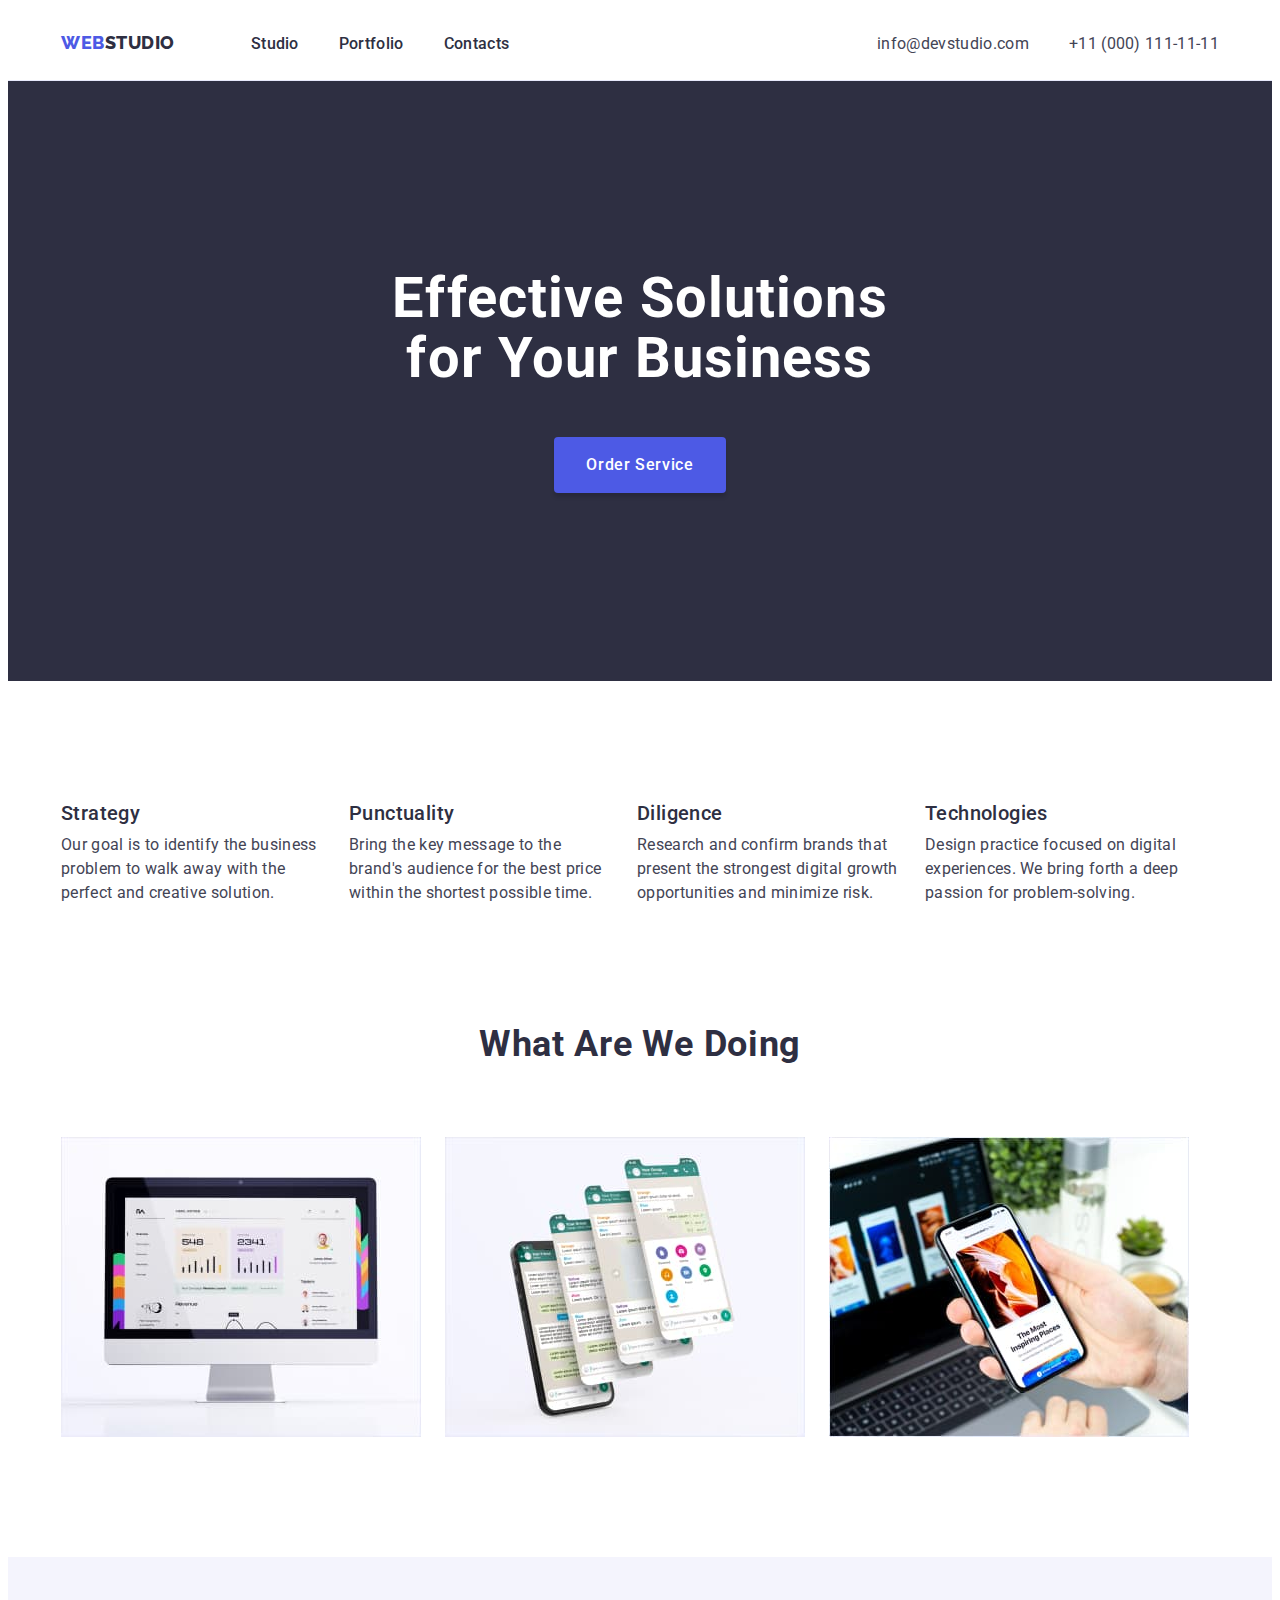
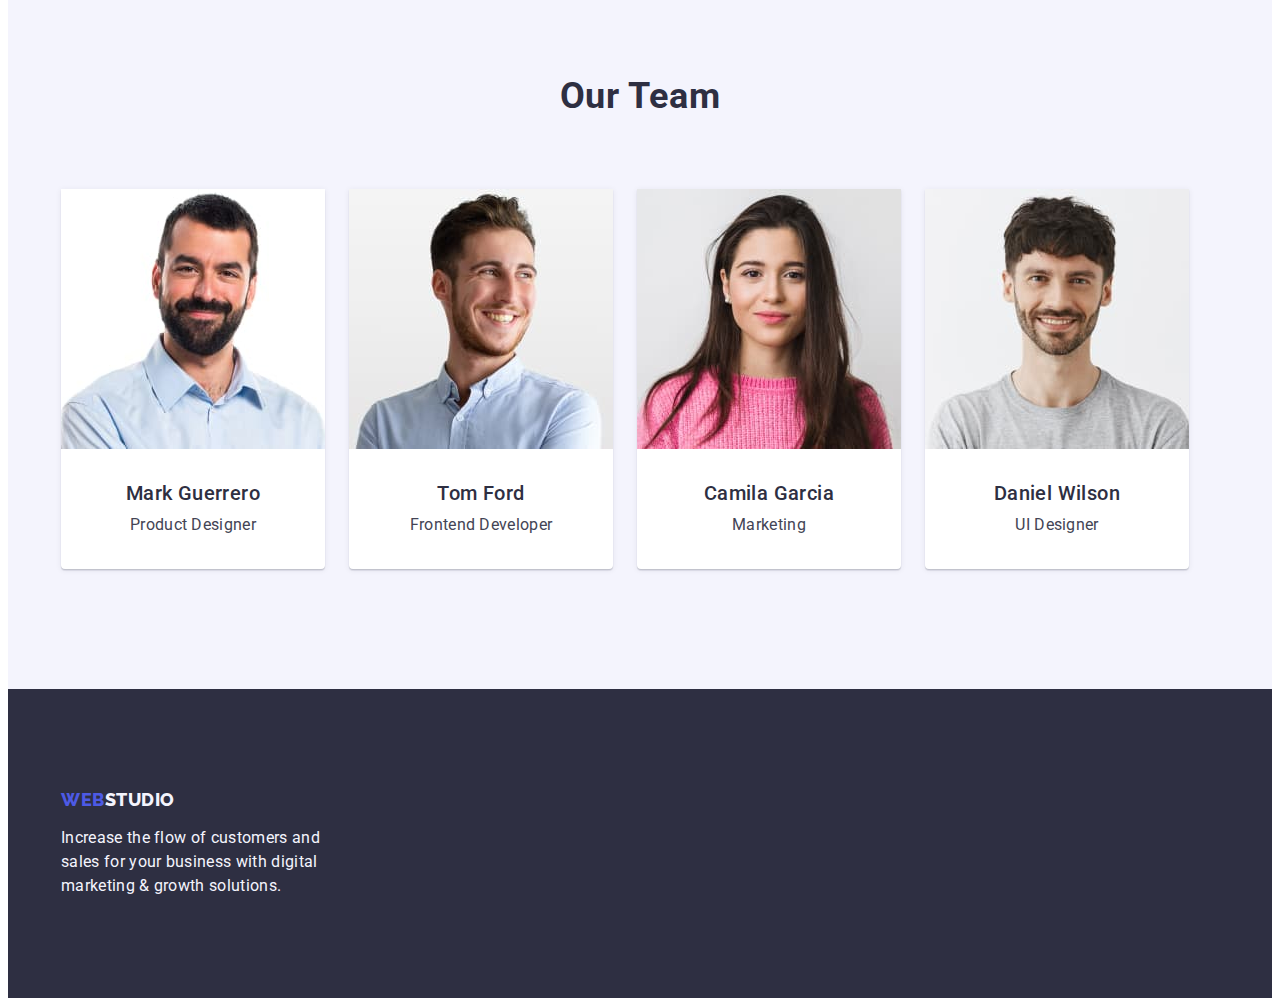
==== index.html @ 22c4f9f2 "Initial commit" ====
<!DOCTYPE html>
<html lang="en">
  <head>
    <meta charset="UTF-8" />
    <meta http-equiv="X-UA-Compatible" content="IE=edge" />
    <meta name="viewport" content="width=device-width, initial-scale=1.0" />
    <title>WebStudio</title>
    <link rel="preconnect" href="https://fonts.googleapis.com" />
    <link
      href="https://fonts.googleapis.com/css2?family=Raleway:wght@800&family=Roboto:wght@400;500;700;900&display=swap"
      rel="stylesheet"
    />
    <link rel="preconnect" href="https://fonts.gstatic.com" crossorigin />
    <link rel="stylesheet" href="https://cdnjs.cloudflare.com/ajax/libs/modern-normalize/1.1.0/modern-normalize.min.css" integrity="sha512-wpPYUAdjBVSE4KJnH1VR1HeZfpl1ub8YT/NKx4PuQ5NmX2tKuGu6U/JRp5y+Y8XG2tV+wKQpNHVUX03MfMFn9Q==" crossorigin="anonymous" referrerpolicy="no-referrer" />
    <link rel="stylesheet" href="./css/styles.css" />
  </head>
  <body>
    <header class="page-header">
        <div class="container">
        <nav class="header-navigation">
          <a class="header-logo link" href="./index.html"
            >Web<span class="header-logo-span">Studio</span></a
          >
          <ul class="navigation-list list">
            <li class="item"><a class="list-link link" href="./index.html">Studio</a></li>
            <li class="item"><a class="list-link link" href="./portfolio.html">Portfolio</a></li>
            <li class="item"><a class="list-link link" href="">Contacts</a></li>
          </ul>
        </nav>
        <address class="navigation-address">
          <ul class="address-list list">
            <li class="item">
              <a class="list-connection link" href="mailto:info@devstudio.com"
                >info@devstudio.com</a
              >
            </li>
            <li class="item">
              <a class="list-connection link" href="tel:+110001111111">+11 (000) 111-11-11</a>
            </li>
          </ul>
        </address>
      </div >
      </header>
    <main>
      <section class="section-hero">
          <div class="container">
          <h1 class="hero-title">Effective Solutions for Your Business</h1>
          <button class="hero-button" type="button">Order Service</button>
        </div >
        </section>
        <section class="section-info">
          <div class="container">
          <h2 class="info-title visually-hidden">About us</h2>
          <ul class="info-list list">
            <li>
              <h3 class="list-title">Strategy</h3>
              <p class="list-text">
                Our goal is to identify the business problem to walk away with the
                perfect and creative solution.
              </p>
            </li>
            <li>
              <h3 class="list-title">Punctuality</h3>
              <p class="list-text">
                Bring the key message to the brand's audience for the best price
                within the shortest possible time.
              </p>
            </li>
            <li>
              <h3 class="list-title">Diligence</h3>
              <p class="list-text">
                Research and confirm brands that present the strongest digital
                growth opportunities and minimize risk.
              </p>
            </li>
            <li>
              <h3 class="list-title">Technologies</h3>
              <p class="list-text">
                Design practice focused on digital experiences. We bring forth a
                deep passion for problem-solving.
              </p>
            </li>
          </ul>
        </div >
        </section>
        <section class="section-service">
          <div class="container">
          <h2 class="service-title">What are we doing</h2>
          <ul class="service-list list">
            <li>
              <img
                class="site-image"
                src="./images/f.jpg"
                width="360"
                height="300"
                alt="photo of services"
              />
            </li>
            <li>
              <img
                class="site-image"
                src="./images/g.jpg"
                width="360"
                height="300"
                alt="photo of services"
              />
            </li>
            <li>
              <img
                class="site-image"
                src="./images/h.jpg"
                width="360"
                height="300"
                alt="photo of services"
              />
            </li>
          </ul>
        </div >
        </section>
        <section class="section-team">
          <div class="container">
          <h2 class="team-title">Our Team</h2>
          <ul class="team-list list">
            <li class="list-member">
              <img
                class="member-image"
                src="./images/a.jpg"
                width="264"
                height="260"
                alt="Mark Guerrero photo"
              />
  
              <h3 class="member-name">Mark Guerrero</h3>
              <p class="member-profession">Product Designer</p>
            </li>
  
            <li class="list-member">
              <img
                class="member-image"
                src="./images/b.jpg"
                width="264"
                height="260"
                alt="Tom Ford photo"
              />
              <h3 class="member-name">Tom Ford</h3>
              <p class="member-profession">Frontend Developer</p>
            </li>
            <li class="list-member">
              <img
                class="member-image"
                src="./images/c.jpg"
                width="264"
                height="260"
                alt="Camila Garcia photo"
              />
              <h3 class="member-name">Camila Garcia</h3>
              <p class="member-profession">Marketing</p>
              
            </li>
            <li class="list-member">
               <img
                class="member-image"
                src="./images/e.jpg"
                width="264"
                height="260"
                alt="Daniel Wilson photo"
              />
              <h3 class="member-name">Daniel Wilson</h3>
              <p class="member-profession">UI Designer</p>
             
            </li>
          </ul>
        </div >
        </section>
    </main>
    <footer class="page-footer">
        <div class="container">
        <a href="./index.html" class="footer-logo link"
          >Web<span class="footer-logo-span">Studio</span></a
        >
        <p class="footer-text">
          Increase the flow of customers and sales for your business with digital
          marketing & growth solutions.
        </p>
      </div >
      </footer>
  </body>
</html>
---- css/styles.css ----
/*_________________________________________________*/
:root {
  --brand-color: #434455;
  --second-color: #2e2f42;
  --button-color: #404bbf;
  --logo-color: #4d5ae5;
  --background-color: #ffffff;
  --section-color: #f4f4fd;
  --border-color: #e7e9fc;
}
p,h1,h2,h3,h4,h5,h6 {
  margin: 0;
}
ul{
  margin: 0;
  padding-left: 0;
}

/*ПАЛИТРА__________________________________________*/
/*logo  #4D5AE5 #F4F4FD  or  #4D5AE5 #2E2F42 ______*/
/*основной цвет  #434455 __________________________*/
/*вторичный цвет  #2E2F42 _________________________*/
/*цвет текста футера #F4F4FD ______________________*/
/*секция Our Team   #F4F4FD _______________________*/
/*футер #2E2F42 ___________________________________*/
/*цвет кнопки  #404BBF ____________________________*/
/*цвет рамки #e7e9fc ______________________________*/
/*ГЛОБАЛЬНІЕ ПРАВКИ ДЛЯ ВСЕЙ СТРАНИЦИ______________*/

body {
  font-family: 'Roboto', sans-serif;
  color: var(--brand-color);
  background-color: var(--background-color);
}
.container {
 width: 1158px; 
 padding-left: 15px;
 padding-right: 15px;
 margin: 0 auto;
}
.visually-hidden {
  position: absolute;
  width: 1px;
  height: 1px;
  margin: -1px;
  border: 0;
  padding: 0;
  white-space: nowrap;
  clip-path: inset(100%);
  clip: rect(0 0 0 0);
  overflow: hidden;
}
.list {
  list-style: none;
}
.link {
  text-decoration: none;
}
/*HEADER____________________________________________*/
.page-header {
  box-sizing: border-box;
  border-bottom: 1px solid var(--border-color);
}
.page-header .container {
  display: flex;
  align-items: center;
  justify-content: space-between;
}
.header-navigation{
  display: flex;
}
.header-logo {
  text-transform: uppercase;
  font-family: 'Raleway', sans-serif;
  color: var(--logo-color);
  font-weight: 800;
  font-size: 18px;
  line-height: 1.17;
  letter-spacing: 0.03em;


  padding-top: 24px;
  padding-bottom: 24px;
}
.header-logo-span {
  color: var(--second-color);


}
.navigation-list {
display: flex;
margin-left: 76px;
gap: 40px;
}
/* .navigation-list .item + .item {
  margin-left: 40px;
} */
.list-link {
font-weight: 500;
line-height: 1.5;
letter-spacing: 0.02em;
color: var(--second-color);

display: block;
padding-top: 24px;
padding-bottom: 24px;
}
.list-link:hover,
.list-link:focus {
  color: var(--button-color);
}
.navigation-address{
  font-style: normal;
  
  display: flex;
}
.address-list {
  display: flex;
}
.address-list .item + .item {
  margin-left: 40px;
}
.address-list .item {
  display: flex;
}
.list-connection{
  font-family: "Roboto", sans-serif;
  font-style: normal;
  font-weight: 400;
  line-height: 1.5;
  letter-spacing: 0.02em;
  color: var(--brand-color); 
  padding-top: 24px;
  padding-bottom: 24px;
}
.list-connection:hover,
.list-connection:focus {
  color: var(--button-color)
}
/*HERO______________________________________________*/
.section-hero {
  background-color: var(--second-color);
}
.section-hero {
  padding-top: 188px;
  padding-bottom: 188px;
}
.hero-title {
font-size: 56px;
line-height: 1.07;
text-align: center;
letter-spacing: 0.02em;
color: var(--background-color);
width: 496px;

display: block;
margin-left: auto;
margin-right: auto;
margin-bottom: 48px;
}
.hero-button {
font-family: "Roboto", sans-serif;
font-weight: 500;
font-size: 16px;
line-height: 1.5;
letter-spacing: 0.04em;
color: var(--background-color);
cursor: pointer;
background-color: var(--logo-color);
box-shadow: 0px 4px 4px rgba(0, 0, 0, 0.15);
border-radius: 4px;
border: none;

display: block;
padding: 16px 32px;
margin: 0 auto;
}
.hero-button:hover,
.hero-button:focus {
background-color: var(--button-color);
}
/*INFO_______________________________________________*/
/* .section-info {
} */
.section-info {
  padding-top: 120px;
  padding-bottom: 120px;
}
/* .info-title {
} */

.info-list {
  display: flex;
  gap: 24px;
}
.list-title {
font-weight: 500;
font-size: 20px;
line-height: 1.2;
letter-spacing: 0.02em;
color: var(--second-color);
margin-bottom: 8px;
}
.list-text {
line-height: 1.5;
letter-spacing: 0.02em;
width: 264px;
}
/*SERVICE____________________________________________*/
.section-service {
  padding-bottom: 120px;
}
.service-title {
  font-size: 36px;
  line-height: 1.11;
  text-align: center;
  letter-spacing: 0.02em;
  text-transform: capitalize;
  color: var(--second-color);
  margin-bottom: 72px;
  
}
.service-list {
  display: flex;
  gap: 24px;
}
.site-image {
display: block;
}
/*TEAM_______________________________________________*/
.section-team {
  background-color: var(--section-color);
}
.section-team {
padding-top: 120px;
padding-bottom: 120px;
}
.team-title {
font-size: 36px;
line-height: 1.11;
text-align: center;
letter-spacing: 0.02em;
text-transform: capitalize;
color: var(--second-color);

margin-bottom: 72px;
}
.team-list {
display: flex;
gap: 24px;

}
.list-member {
  background-color: var(--background-color);
  width: 264px;
  box-shadow: 0px 1px 6px rgba(46, 47, 66, 0.08), 0px 1px 1px rgba(46, 47, 66, 0.16), 0px 2px 1px rgba(46, 47, 66, 0.08);
  border-radius: 0px 0px 4px 4px;
  padding-bottom: 32px;
}
.member-image {
  margin-bottom: 32px;
  display: block;
}
.member-name {
font-weight: 500;
font-size: 20px;
line-height: 1.2;
text-align: center;
letter-spacing: 0.02em;
color: var(--second-color);
margin-bottom: 8px;
}
.member-profession {
  line-height: 1.5;
  text-align: center;
  letter-spacing: 0.02em;
}
/* PORTFOLIO PAGE___________________________________ */
.section-portfolio{
  padding-top: 96px;
  padding-bottom: 120px;
}
/* .portfolio-title {
} */
.portfolio-filter {
  display: flex;
  gap: 24px;
  justify-content: center;
  align-items: center;
  margin-bottom: 72px;
}
.filter-button {
  font-family: 'Roboto', sans-serif;
  background-color: var(--section-color);
  border-radius: 4px;
  font-weight: 500;
  font-size: 16px;
  line-height: 1.5;
  display: flex;
  align-items: center;
  text-align: center;
  letter-spacing: 0.04em;
  color: var(--logo-color);
  border: 1px solid var(--border-color);
  border-radius: 4px;
  cursor: pointer;
  
  padding: 12px 24px;
}
.filter-button:hover,
.filter-button:focus {
  background-color: var(--button-color);
  box-shadow: 0px 3px 1px rgba(0, 0, 0, 0.1), 0px 2px 1px rgba(0, 0, 0, 0.08),
    0px 2px 2px rgba(0, 0, 0, 0.12);
  color: var(--background-color);
  border: 1px solid transparent;
}
.portfolio-list {
display: flex;
flex-wrap: wrap;
gap: 48px 24px;
}
/* .list-items {
} */
.items-link .container {
  padding-left: 16px;
}
.items-image{
  display: block;
}
/* .list-items {
} */
.box {
  width: 360px;
  box-sizing: border-box;
  border-bottom: 1px solid var(--border-color);
  border-left: 1px solid var(--border-color);
  border-right: 1px solid var(--border-color);
  padding: 32px 16px;
}
.items-title {
font-weight: 500;
font-size: 20px;
line-height: 1.2;
letter-spacing: 0.02em;
color: var(--second-color);
margin-bottom: 8px;

}
.items-text {
line-height: 1.5;
letter-spacing: 0.02em;
color: var(--brand-color);
}
/* .items-image {
} */

/* FOOTER______________________________________ */
.page-footer {
  background: var(--second-color);
  padding-top: 100px;
  padding-bottom: 100px;
}
.footer-logo {
  text-transform: uppercase;
  font-family: 'Raleway', sans-serif;
  color: var(--logo-color);
  font-weight: 800;
  font-size: 18px;
  line-height: 1.17;
  letter-spacing: 0.03em;
  
  display: block;
  margin-bottom: 16px;
}
.footer-logo-span {
  color: var(--section-color);
}
.footer-text {
  color: var(--section-color);
  line-height: 1.5;
  letter-spacing: 0.02em;
  width: 264px;
}
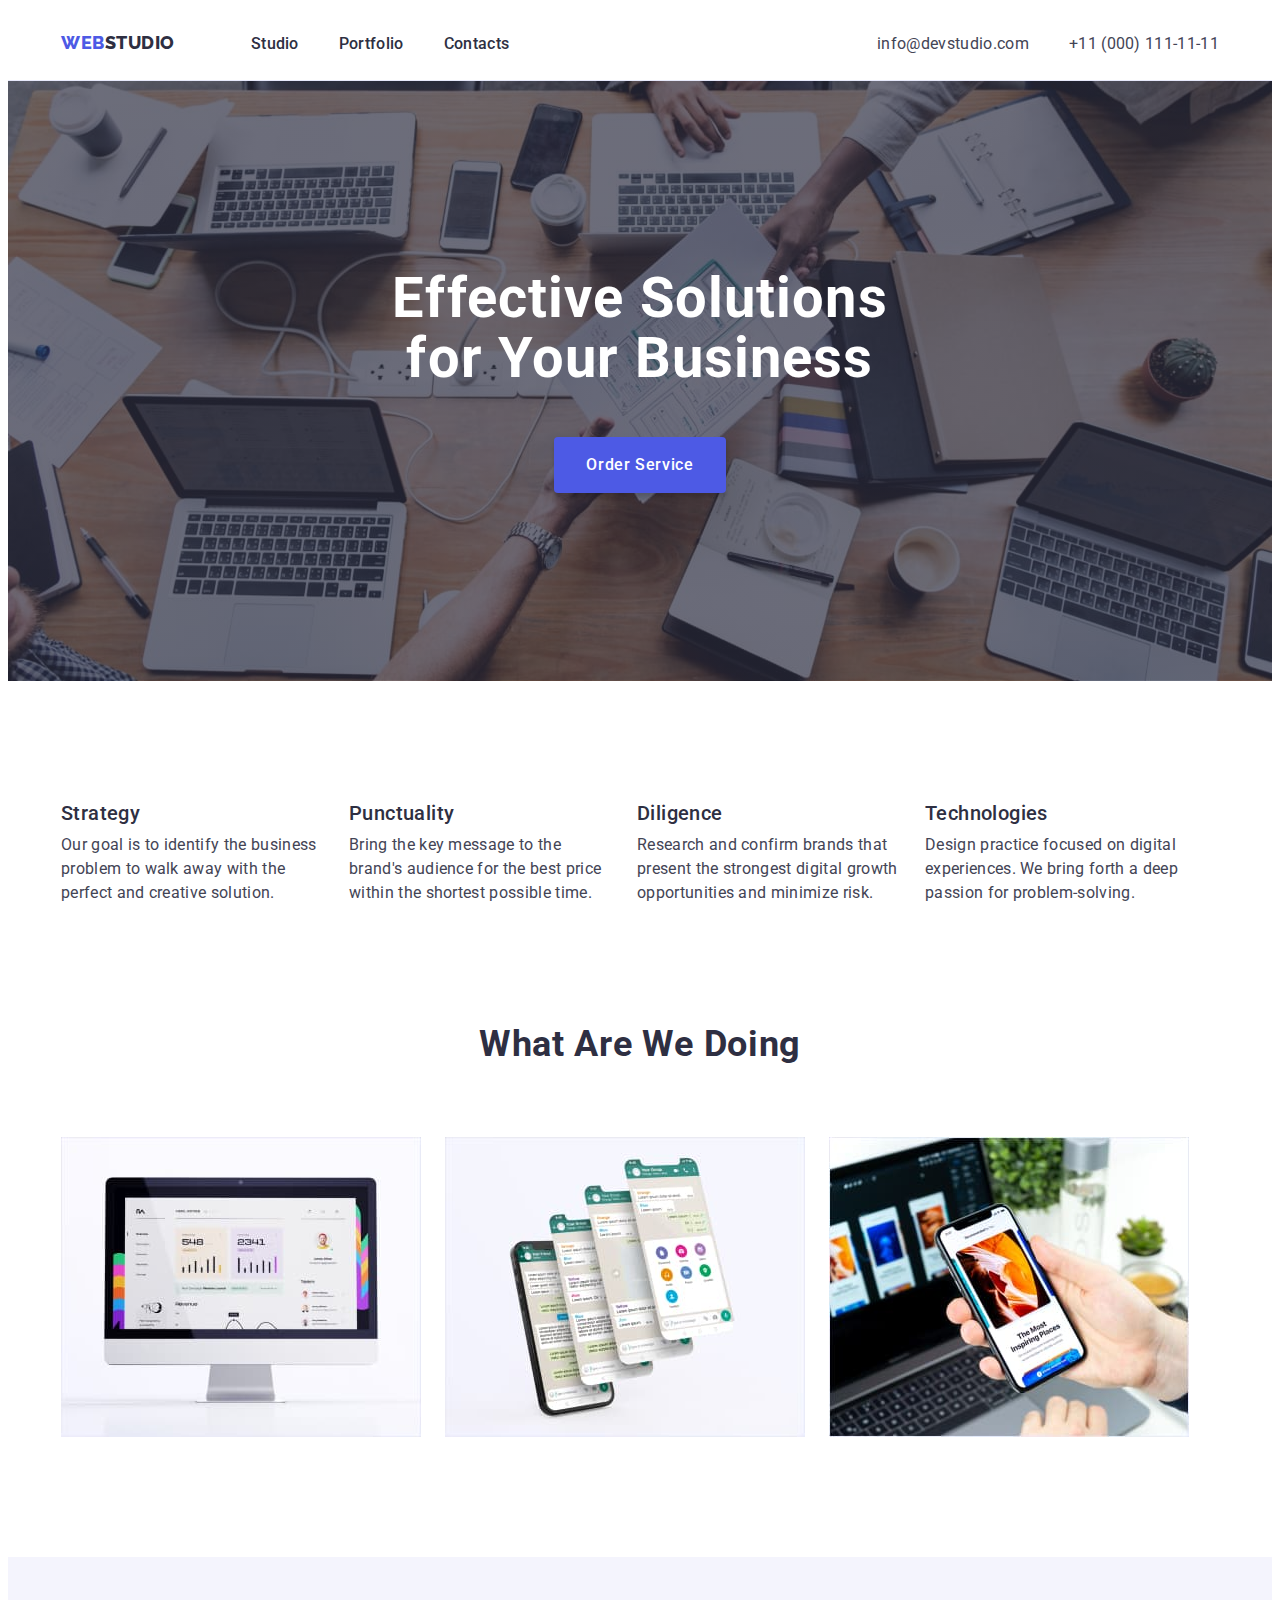
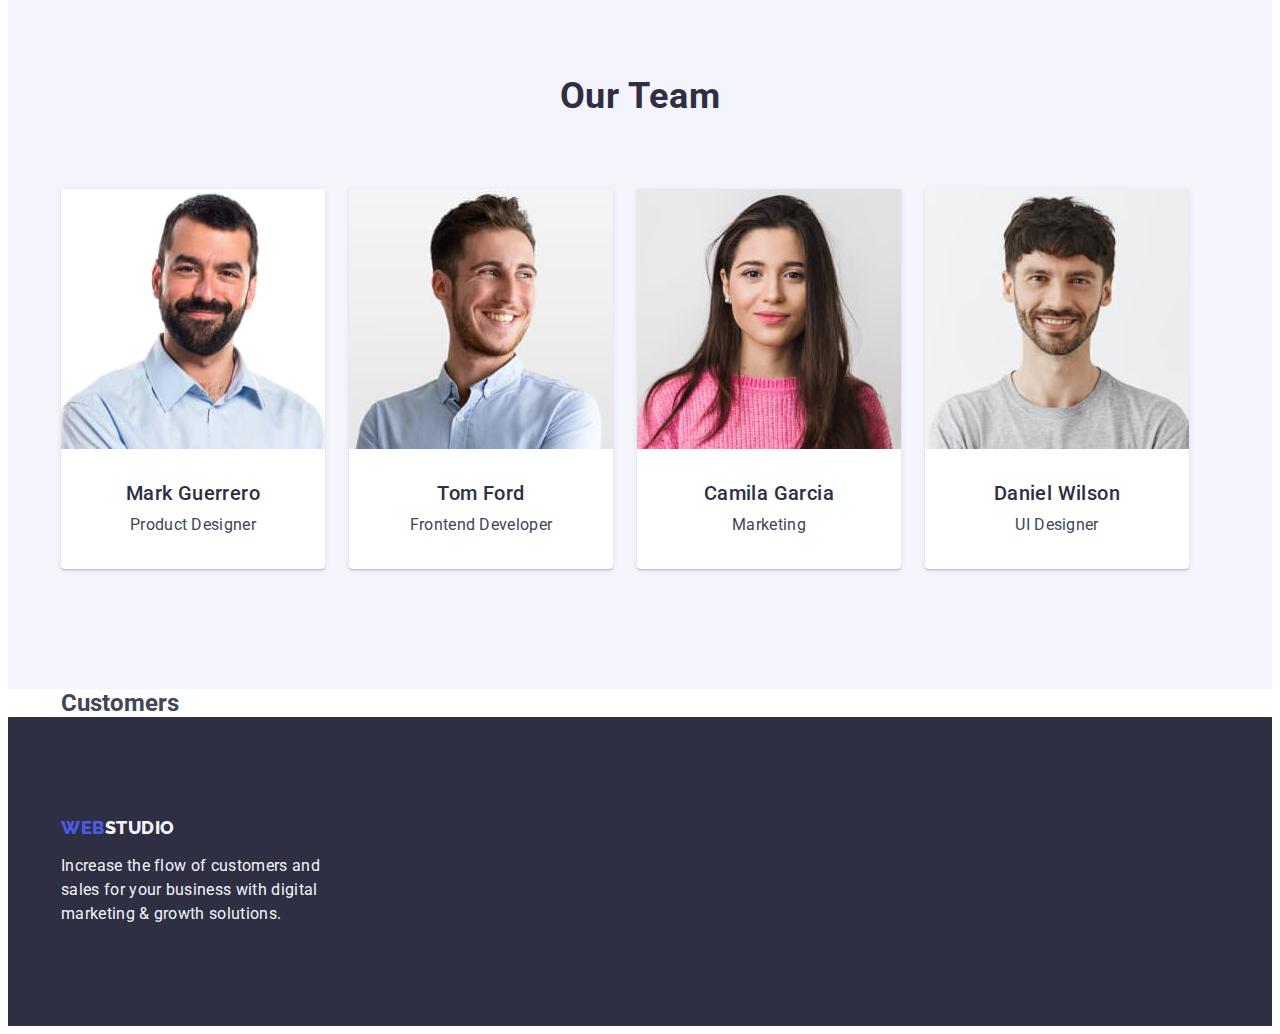
==== commit 6fedd6b9: "svg" ====
--- a/index.html
+++ b/index.html
@@ -43,7 +43,7 @@
       </header>
     <main>
       <section class="section-hero">
-          <div class="container">
+          <div class="container hero-container">
           <h1 class="hero-title">Effective Solutions for Your Business</h1>
           <button class="hero-button" type="button">Order Service</button>
         </div >
@@ -171,6 +171,31 @@
             </li>
           </ul>
         </div >
+        </section>
+        <section class="section-customers">
+          <div class="container">
+            <h2 class="customers-title">Customers</h2>
+            <ul class="customers-list list">
+              <li class="custemrs-list-item">
+
+              </li>
+              <li class="customers-list-item">
+
+              </li>
+              <li class="customers-list-item">
+
+              </li>
+              <li class="customers-list-item">
+
+              </li>
+              <li class="customers-list-item">
+
+              </li>
+              <li class="customers-list-item">
+
+              </li>
+            </ul>
+          </div>
         </section>
     </main>
     <footer class="page-footer">
--- a/css/styles.css
+++ b/css/styles.css
@@ -7,6 +7,7 @@
   --background-color: #ffffff;
   --section-color: #f4f4fd;
   --border-color: #e7e9fc;
+  --background-gradient: linear-gradient(rgba(46, 47, 66, 0.7),rgba(46, 47, 66, 0.7));
 }
 p,h1,h2,h3,h4,h5,h6 {
   margin: 0;
@@ -140,7 +141,13 @@
 /*HERO______________________________________________*/
 .section-hero {
   background-color: var(--second-color);
-}
+  background-image: var(--background-gradient), url(../images/people-office.jpg);
+  background-repeat: no-repeat;
+  background-position: center;
+  background-size: cover;
+}
+/* .hero-container {
+} */
 .section-hero {
   padding-top: 188px;
   padding-bottom: 188px;
@@ -275,6 +282,8 @@
   text-align: center;
   letter-spacing: 0.02em;
 }
+/*CUSTOMERS__________________________________________*/
+
 /* PORTFOLIO PAGE___________________________________ */
 .section-portfolio{
   padding-top: 96px;
@@ -322,8 +331,12 @@
 }
 /* .list-items {
 } */
-.items-link .container {
-  padding-left: 16px;
+.items-link {
+  display: block;
+}
+.items-link:hover,
+.items-link:focus {
+  box-shadow: 0px 1px 6px rgba(46, 47, 66, 0.08), 0px 1px 1px rgba(46, 47, 66, 0.16), 0px 2px 1px rgba(46, 47, 66, 0.08);
 }
 .items-image{
   display: block;
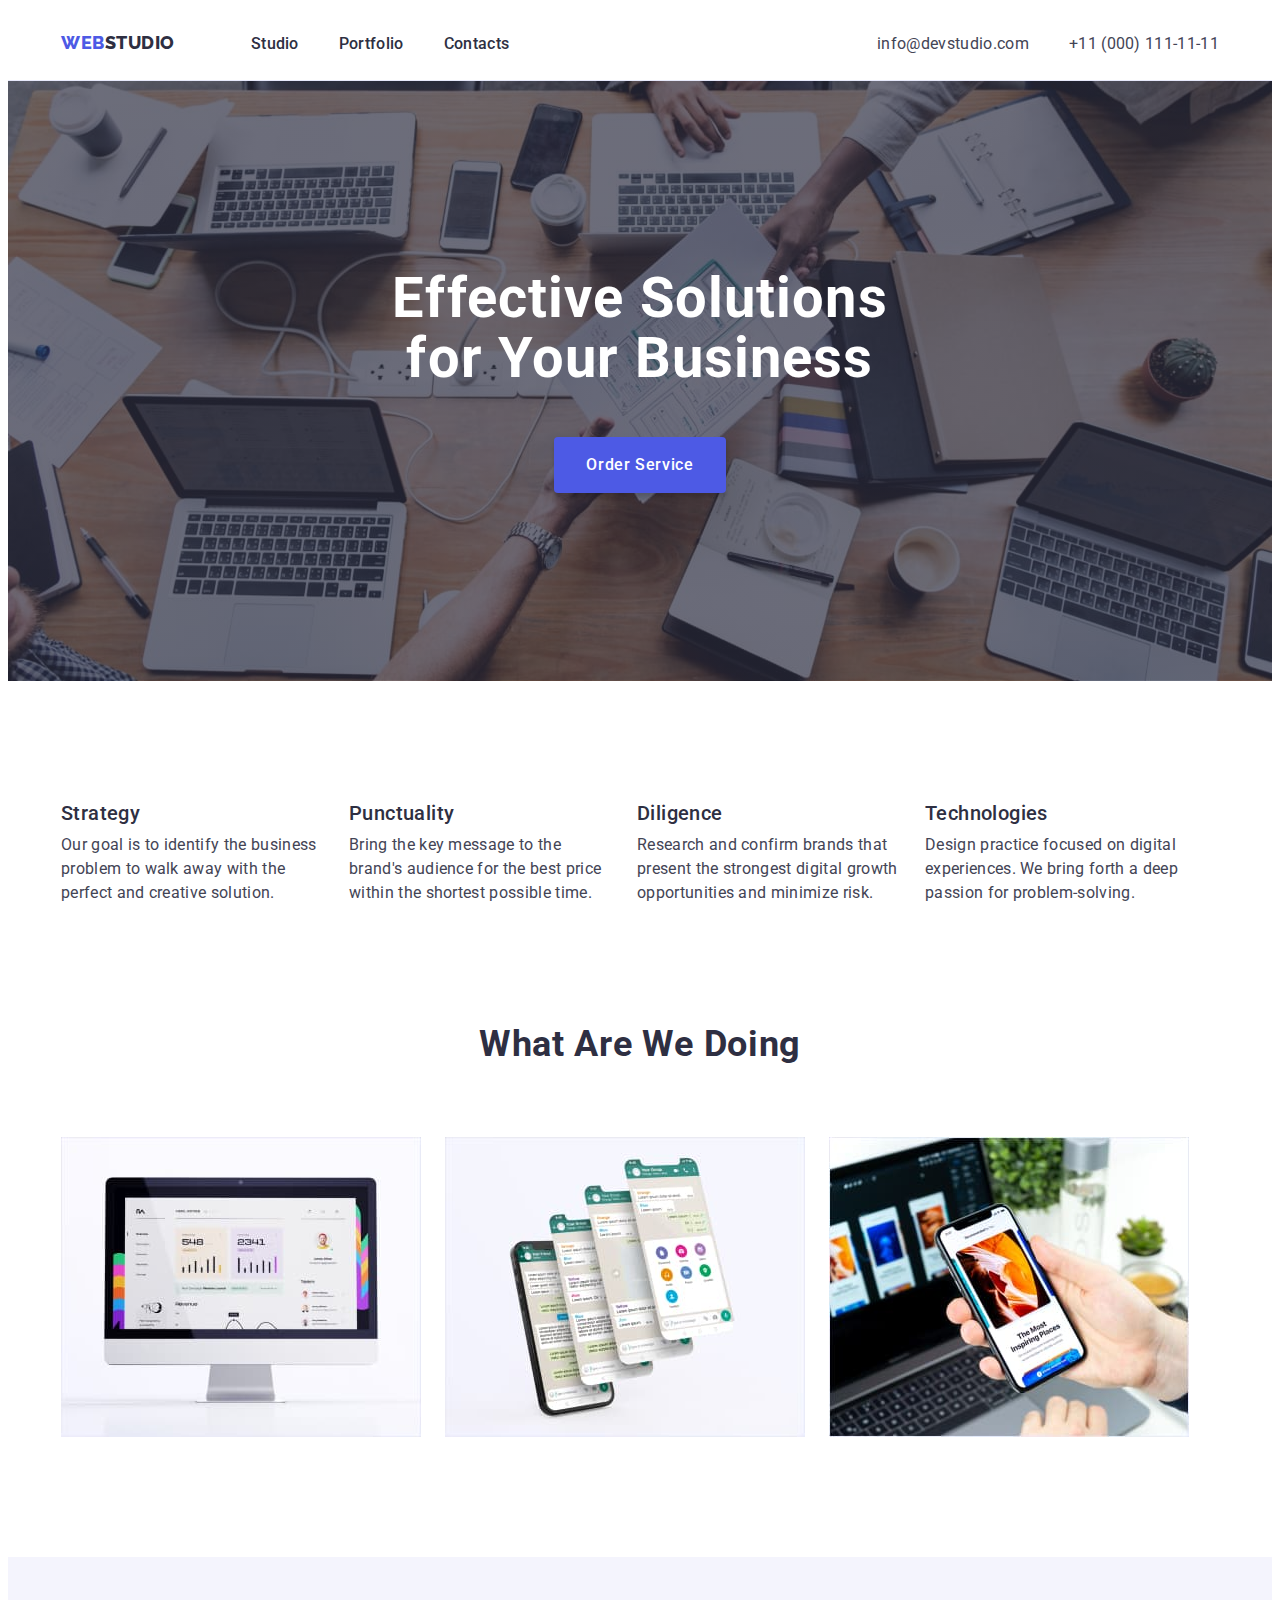
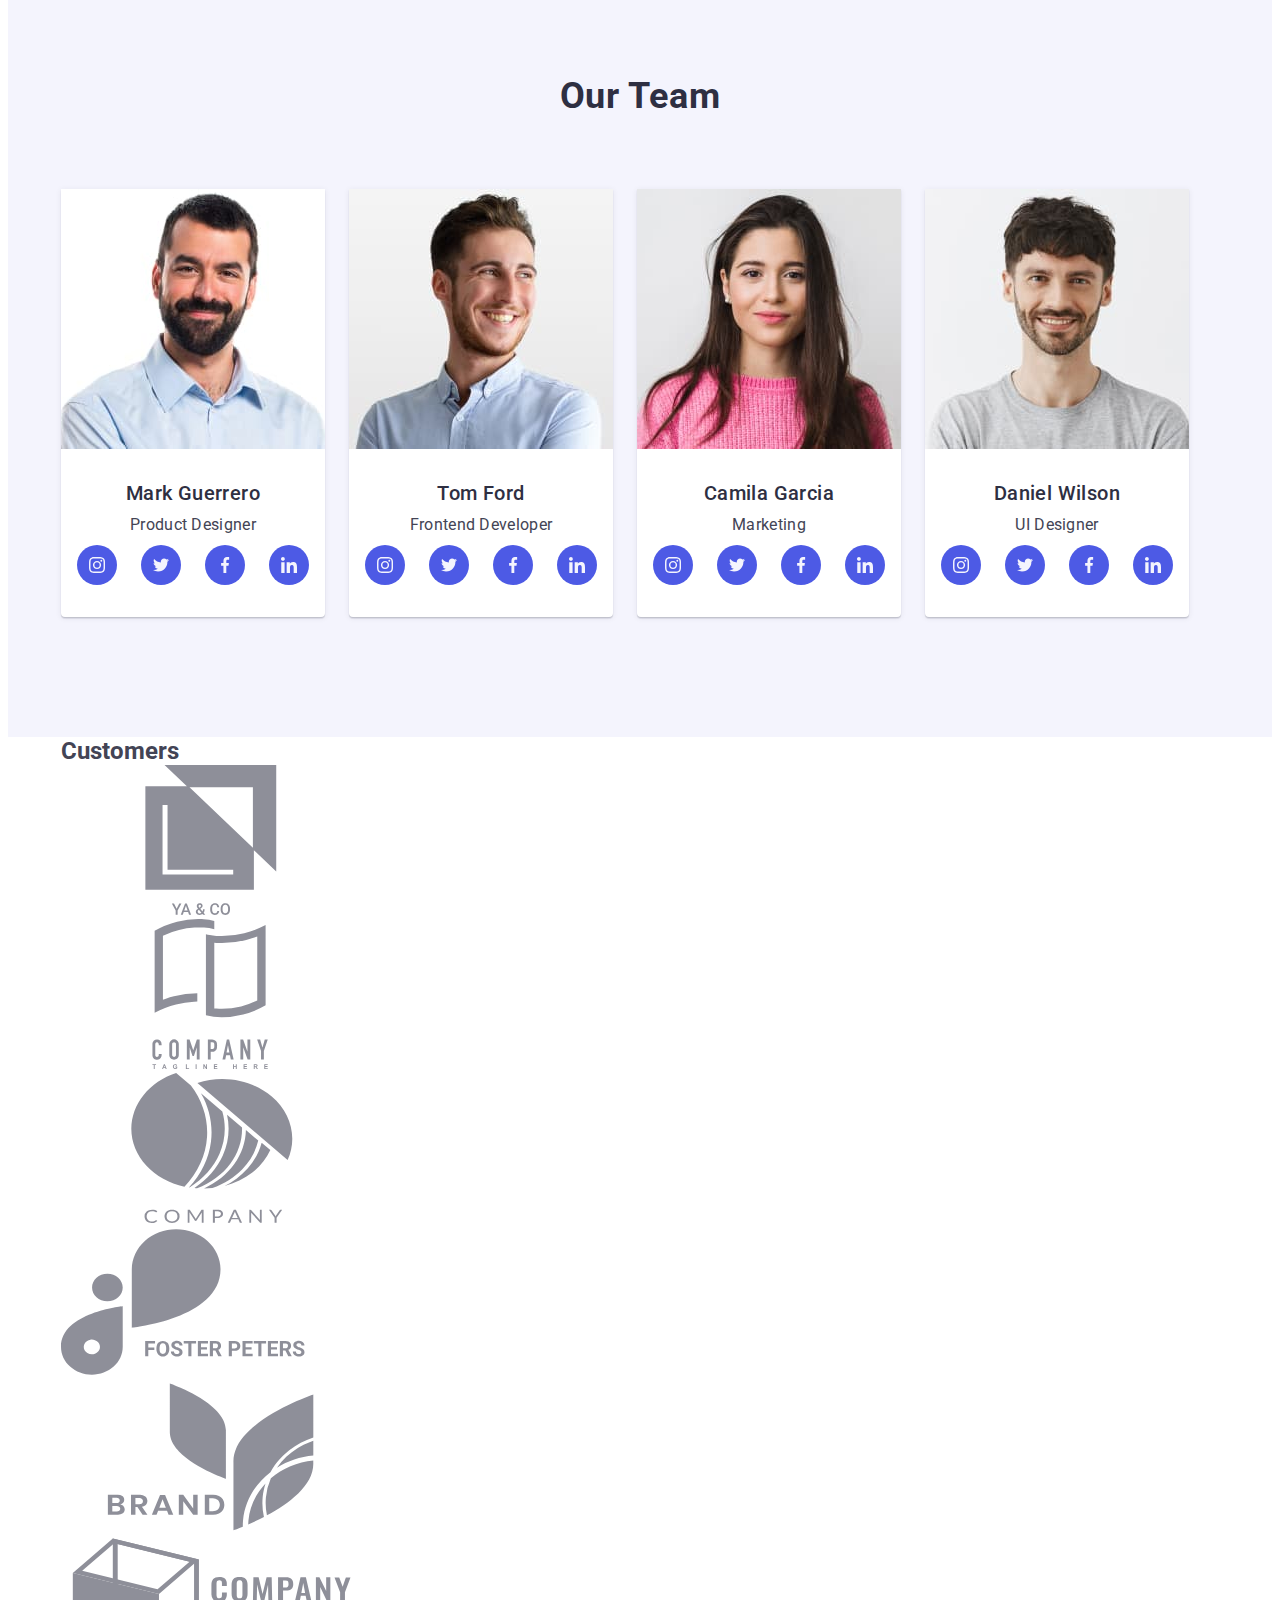
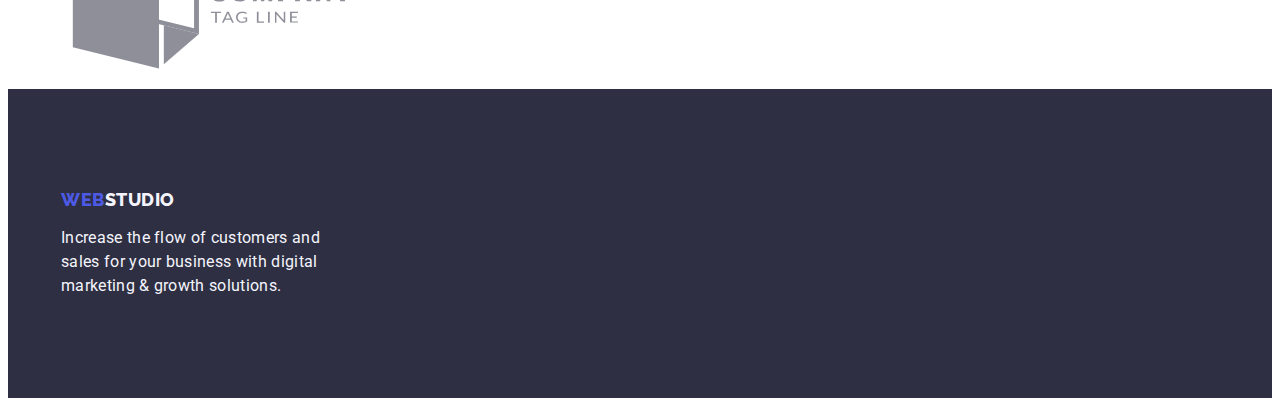
==== commit 4d7a71b3: "svg" ====
--- a/index.html
+++ b/index.html
@@ -129,11 +129,25 @@
                 height="260"
                 alt="Mark Guerrero photo"
               />
-  
-              <h3 class="member-name">Mark Guerrero</h3>
-              <p class="member-profession">Product Designer</p>
-            </li>
-  
+              <div class="team-wrap">
+                <h3 class="member-name">Mark Guerrero</h3>
+                <p class="member-profession">Product Designer</p>
+                <ul class="team-socials list">
+                  <li class="socials-item"><a class="socials-link link" href=""><svg class="socials-link-icon" width="16" height="16">
+                    <use href="./images/icons.svg#icon-instagram-2"></use>
+                  </svg></a></li>
+                  <li class="socials-item"><a class="socials-link link" href=""><svg class="socials-link-icon" width="16" height="16">
+                    <use href="./images/icons.svg#icon-twitter-1"></use>
+                  </svg></a></li>
+                  <li class="socials-item"><a class="socials-link link" href=""><svg class="socials-link-icon" width="16" height="16">
+                    <use href="./images/icons.svg#icon-facebook-1"></use>
+                  </svg></a></li>
+                  <li class="socials-item"><a class="socials-link link" href=""><svg class="socials-link-icon" width="16" height="16">
+                    <use href="./images/icons.svg#icon-linkedin-1"></use>
+                  </svg></a></li>
+                </ul>
+              </div class="team-wrap">
+            </li>
             <li class="list-member">
               <img
                 class="member-image"
@@ -142,8 +156,24 @@
                 height="260"
                 alt="Tom Ford photo"
               />
-              <h3 class="member-name">Tom Ford</h3>
-              <p class="member-profession">Frontend Developer</p>
+              <div class="team-wrap">
+                <h3 class="member-name">Tom Ford</h3>
+                <p class="member-profession">Frontend Developer</p>
+                <ul class="team-socials list">
+                  <li class="socials-item"><a class="socials-link link" href=""><svg class="socials-link-icon" width="16" height="16">
+                    <use href="./images/icons.svg#icon-instagram-2"></use>
+                  </svg></a></li>
+                  <li class="socials-item"><a class="socials-link link" href=""><svg class="socials-link-icon" width="16" height="16">
+                    <use href="./images/icons.svg#icon-twitter-1"></use>
+                  </svg></a></li>
+                  <li class="socials-item"><a class="socials-link link" href=""><svg class="socials-link-icon" width="16" height="16">
+                    <use href="./images/icons.svg#icon-facebook-1"></use>
+                  </svg></a></li>
+                  <li class="socials-item"><a class="socials-link link" href=""><svg class="socials-link-icon" width="16" height="16">
+                    <use href="./images/icons.svg#icon-linkedin-1"></use>
+                  </svg></a></li>
+                </ul>
+              </div class="team-wrap">
             </li>
             <li class="list-member">
               <img
@@ -153,8 +183,24 @@
                 height="260"
                 alt="Camila Garcia photo"
               />
-              <h3 class="member-name">Camila Garcia</h3>
-              <p class="member-profession">Marketing</p>
+              <div class="team-wrap">
+                <h3 class="member-name">Camila Garcia</h3>
+                <p class="member-profession">Marketing</p>
+                <ul class="team-socials list">
+                  <li class="socials-item"><a class="socials-link link" href=""><svg class="socials-link-icon" width="16" height="16">
+                    <use href="./images/icons.svg#icon-instagram-2"></use>
+                  </svg></a></li>
+                  <li class="socials-item"><a class="socials-link link" href=""><svg class="socials-link-icon" width="16" height="16">
+                    <use href="./images/icons.svg#icon-twitter-1"></use>
+                  </svg></a></li>
+                  <li class="socials-item"><a class="socials-link link" href=""><svg class="socials-link-icon" width="16" height="16">
+                    <use href="./images/icons.svg#icon-facebook-1"></use>
+                  </svg></a></li>
+                  <li class="socials-item"><a class="socials-link link" href=""><svg class="socials-link-icon" width="16" height="16">
+                    <use href="./images/icons.svg#icon-linkedin-1"></use>
+                  </svg></a></li>
+                </ul>
+              </div class="team-wrap">
               
             </li>
             <li class="list-member">
@@ -165,9 +211,24 @@
                 height="260"
                 alt="Daniel Wilson photo"
               />
-              <h3 class="member-name">Daniel Wilson</h3>
-              <p class="member-profession">UI Designer</p>
-             
+              <div class="team-wrap">
+                <h3 class="member-name">Daniel Wilson</h3>
+                <p class="member-profession">UI Designer</p>
+                <ul class="team-socials list">
+                  <li class="socials-item"><a class="socials-link link" href=""><svg class="socials-link-icon" width="16" height="16">
+                    <use href="./images/icons.svg#icon-instagram-2"></use>
+                  </svg></a></li>
+                  <li class="socials-item"><a class="socials-link link" href=""><svg class="socials-link-icon" width="16" height="16">
+                    <use href="./images/icons.svg#icon-twitter-1"></use>
+                  </svg></a></li>
+                  <li class="socials-item"><a class="socials-link link" href=""><svg class="socials-link-icon" width="16" height="16">
+                    <use href="./images/icons.svg#icon-facebook-1"></use>
+                  </svg></a></li>
+                  <li class="socials-item"><a class="socials-link link" href=""><svg class="socials-link-icon" width="16" height="16">
+                    <use href="./images/icons.svg#icon-linkedin-1"></use>
+                  </svg></a></li>
+                </ul>
+              </div class="team-wrap">
             </li>
           </ul>
         </div >
@@ -176,23 +237,41 @@
           <div class="container">
             <h2 class="customers-title">Customers</h2>
             <ul class="customers-list list">
-              <li class="custemrs-list-item">
-
-              </li>
-              <li class="customers-list-item">
-
-              </li>
-              <li class="customers-list-item">
-
-              </li>
-              <li class="customers-list-item">
-
-              </li>
-              <li class="customers-list-item">
-
-              </li>
-              <li class="customers-list-item">
-
+              <li class="custemrs-list-item"> <a class="customers-list-link" href="">
+                <svg class="customers-list-icon">
+                  <use href="./images/icons.svg#icon-cust1"></use>
+                </svg>
+              </a>
+              </li>
+              <li class="customers-list-item"> <a class="customers-list-link" href="">
+                <svg class="customers-list-icon">
+                  <use href="./images/icons.svg#icon-cust2"></use>
+                </svg>
+              </a>
+              </li>
+              <li class="customers-list-item"> <a class="customers-list-link" href="">
+                <svg class="customers-list-icon">
+                  <use href="./images/icons.svg#icon-cust3"></use>
+                </svg>
+              </a>
+              </li>
+              <li class="customers-list-item"> <a class="customers-list-link" href="">
+                <svg class="customers-list-icon">
+                  <use href="./images/icons.svg#icon-cust4"></use>
+                </svg>
+              </a>
+              </li>
+              <li class="customers-list-item"> <a class="customers-list-link" href="">
+                <svg class="customers-list-icon">
+                  <use href="./images/icons.svg#icon-cust5"></use>
+                </svg>
+              </a>
+              </li>
+              <li class="customers-list-item"> <a class="customers-list-link" href="">
+                <svg class="customers-list-icon">
+                  <use href="./images/icons.svg#icon-cust6"></use>
+                </svg>
+              </a>
               </li>
             </ul>
           </div>
--- a/css/styles.css
+++ b/css/styles.css
@@ -268,6 +268,8 @@
   margin-bottom: 32px;
   display: block;
 }
+/* .team-wrap {
+} */
 .member-name {
 font-weight: 500;
 font-size: 20px;
@@ -281,6 +283,29 @@
   line-height: 1.5;
   text-align: center;
   letter-spacing: 0.02em;
+  margin-bottom: 8px;
+}
+.team-socials{
+  display: flex;
+  justify-content: center;
+  gap: 24px;
+
+}
+.socials-item {
+  width: 40px;
+  height: 40px;
+
+}
+.socials-link {
+  display: flex;
+  width: 100%;
+  height: 100%;
+  border-radius: 50%;
+  background-color: var(--logo-color);
+  justify-content: center;
+  align-items: center;
+}
+.socials-link-icon {
 }
 /*CUSTOMERS__________________________________________*/
 
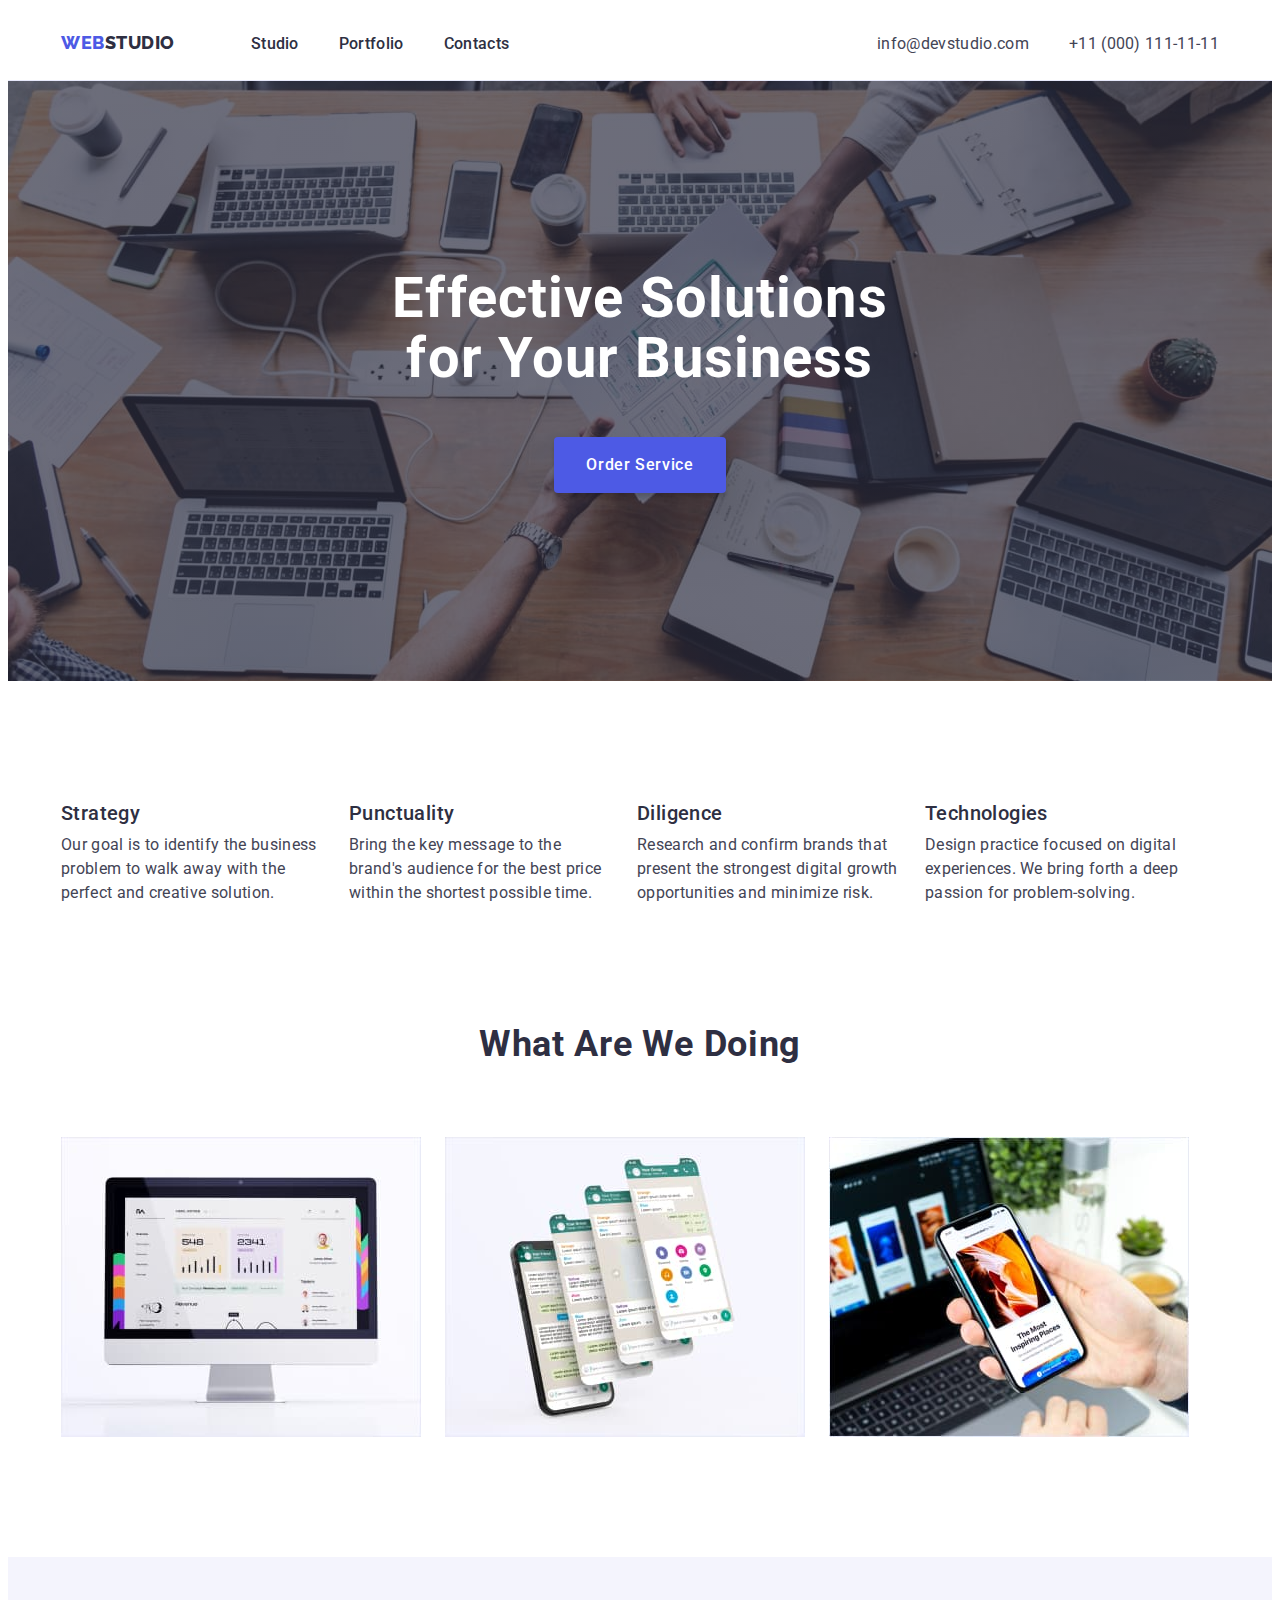
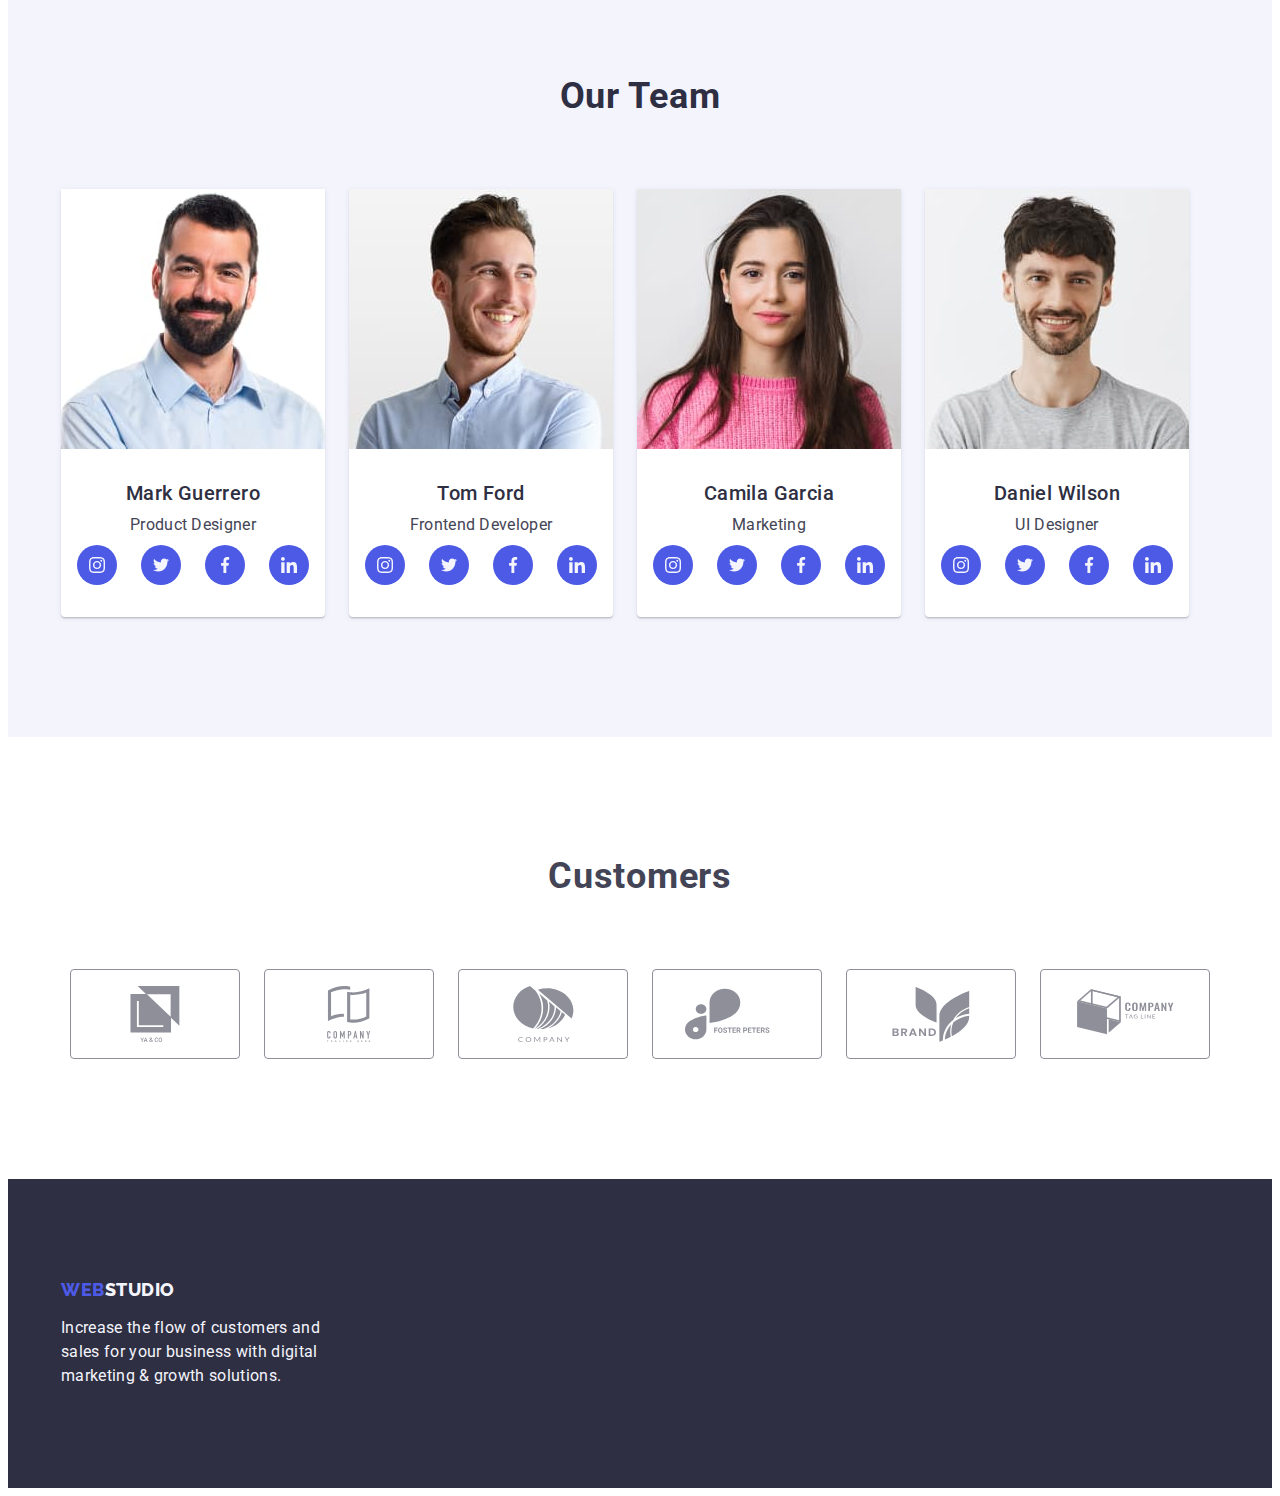
==== commit cfe129c2: "svg" ====
--- a/index.html
+++ b/index.html
@@ -237,38 +237,38 @@
           <div class="container">
             <h2 class="customers-title">Customers</h2>
             <ul class="customers-list list">
-              <li class="custemrs-list-item"> <a class="customers-list-link" href="">
-                <svg class="customers-list-icon">
+              <li class="customers-list-item"> <a class="customers-list-link" href="">
+                <svg class="customers-list-icon" width="104" height="56">
                   <use href="./images/icons.svg#icon-cust1"></use>
                 </svg>
               </a>
               </li>
               <li class="customers-list-item"> <a class="customers-list-link" href="">
-                <svg class="customers-list-icon">
+                <svg class="customers-list-icon" width="104" height="56">
                   <use href="./images/icons.svg#icon-cust2"></use>
                 </svg>
               </a>
               </li>
               <li class="customers-list-item"> <a class="customers-list-link" href="">
-                <svg class="customers-list-icon">
+                <svg class="customers-list-icon" width="104" height="56">
                   <use href="./images/icons.svg#icon-cust3"></use>
                 </svg>
               </a>
               </li>
               <li class="customers-list-item"> <a class="customers-list-link" href="">
-                <svg class="customers-list-icon">
+                <svg class="customers-list-icon" width="104" height="56">
                   <use href="./images/icons.svg#icon-cust4"></use>
                 </svg>
               </a>
               </li>
               <li class="customers-list-item"> <a class="customers-list-link" href="">
-                <svg class="customers-list-icon">
+                <svg class="customers-list-icon" width="104" height="56">
                   <use href="./images/icons.svg#icon-cust5"></use>
                 </svg>
               </a>
               </li>
               <li class="customers-list-item"> <a class="customers-list-link" href="">
-                <svg class="customers-list-icon">
+                <svg class="customers-list-icon" width="104" height="56">
                   <use href="./images/icons.svg#icon-cust6"></use>
                 </svg>
               </a>
--- a/css/styles.css
+++ b/css/styles.css
@@ -308,7 +308,38 @@
 .socials-link-icon {
 }
 /*CUSTOMERS__________________________________________*/
-
+.section-customers{
+  padding-top: 120px;
+  padding-bottom: 120px;
+}
+.customers-title {
+  text-align: center;
+  font-size: 36px;
+  line-height: 1.11;
+  letter-spacing: 0.02em;
+  text-transform: capitalize;
+  margin-bottom: 72px;
+}
+.customers-list {
+  display: flex;
+  justify-content: center;
+  gap:24px;
+}
+.customers-list-item {
+  width: 168px;
+  height: 88px;
+  border: 1px solid #8E8F99;
+  border-radius: 4px;
+}
+.customers-list-link {
+  display: flex;
+  width: 100%;
+  height: 100%;
+  justify-content: center;
+  align-items: center;
+}
+.customers-list-icon {
+}
 /* PORTFOLIO PAGE___________________________________ */
 .section-portfolio{
   padding-top: 96px;
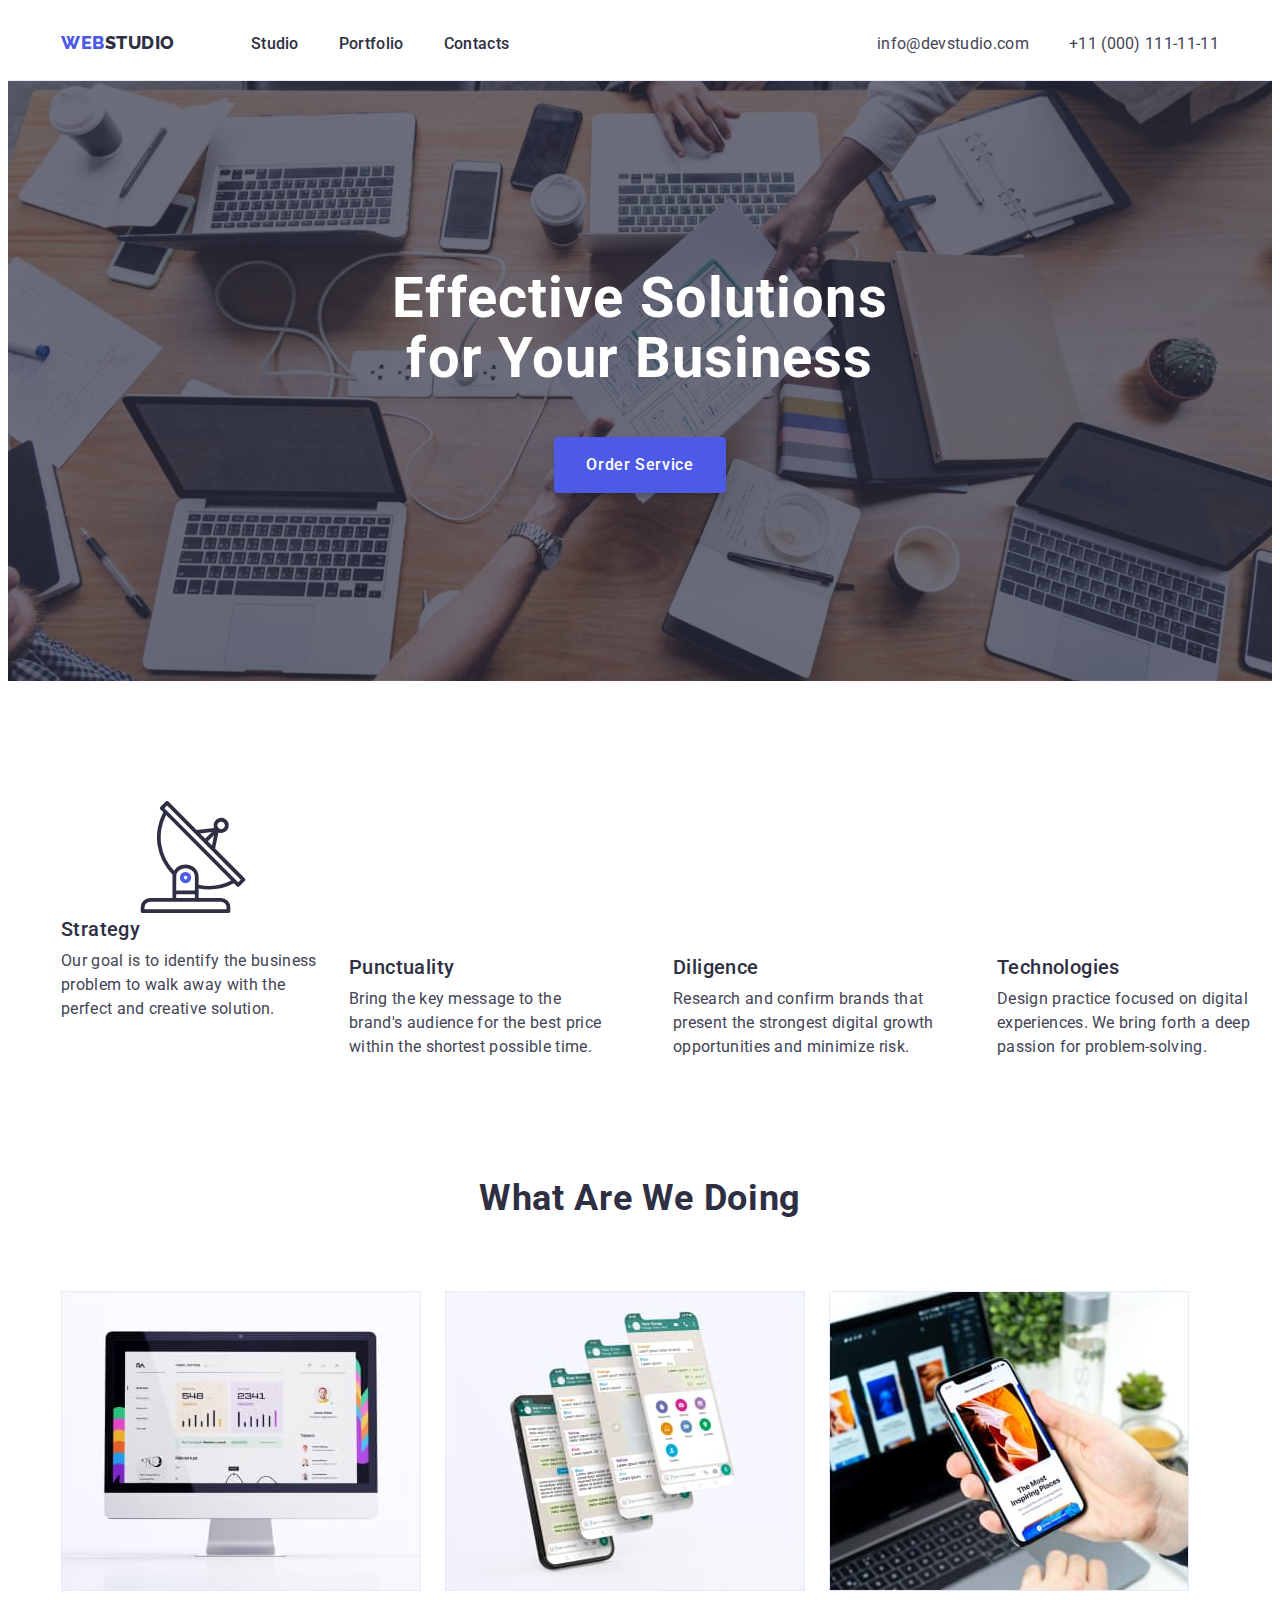
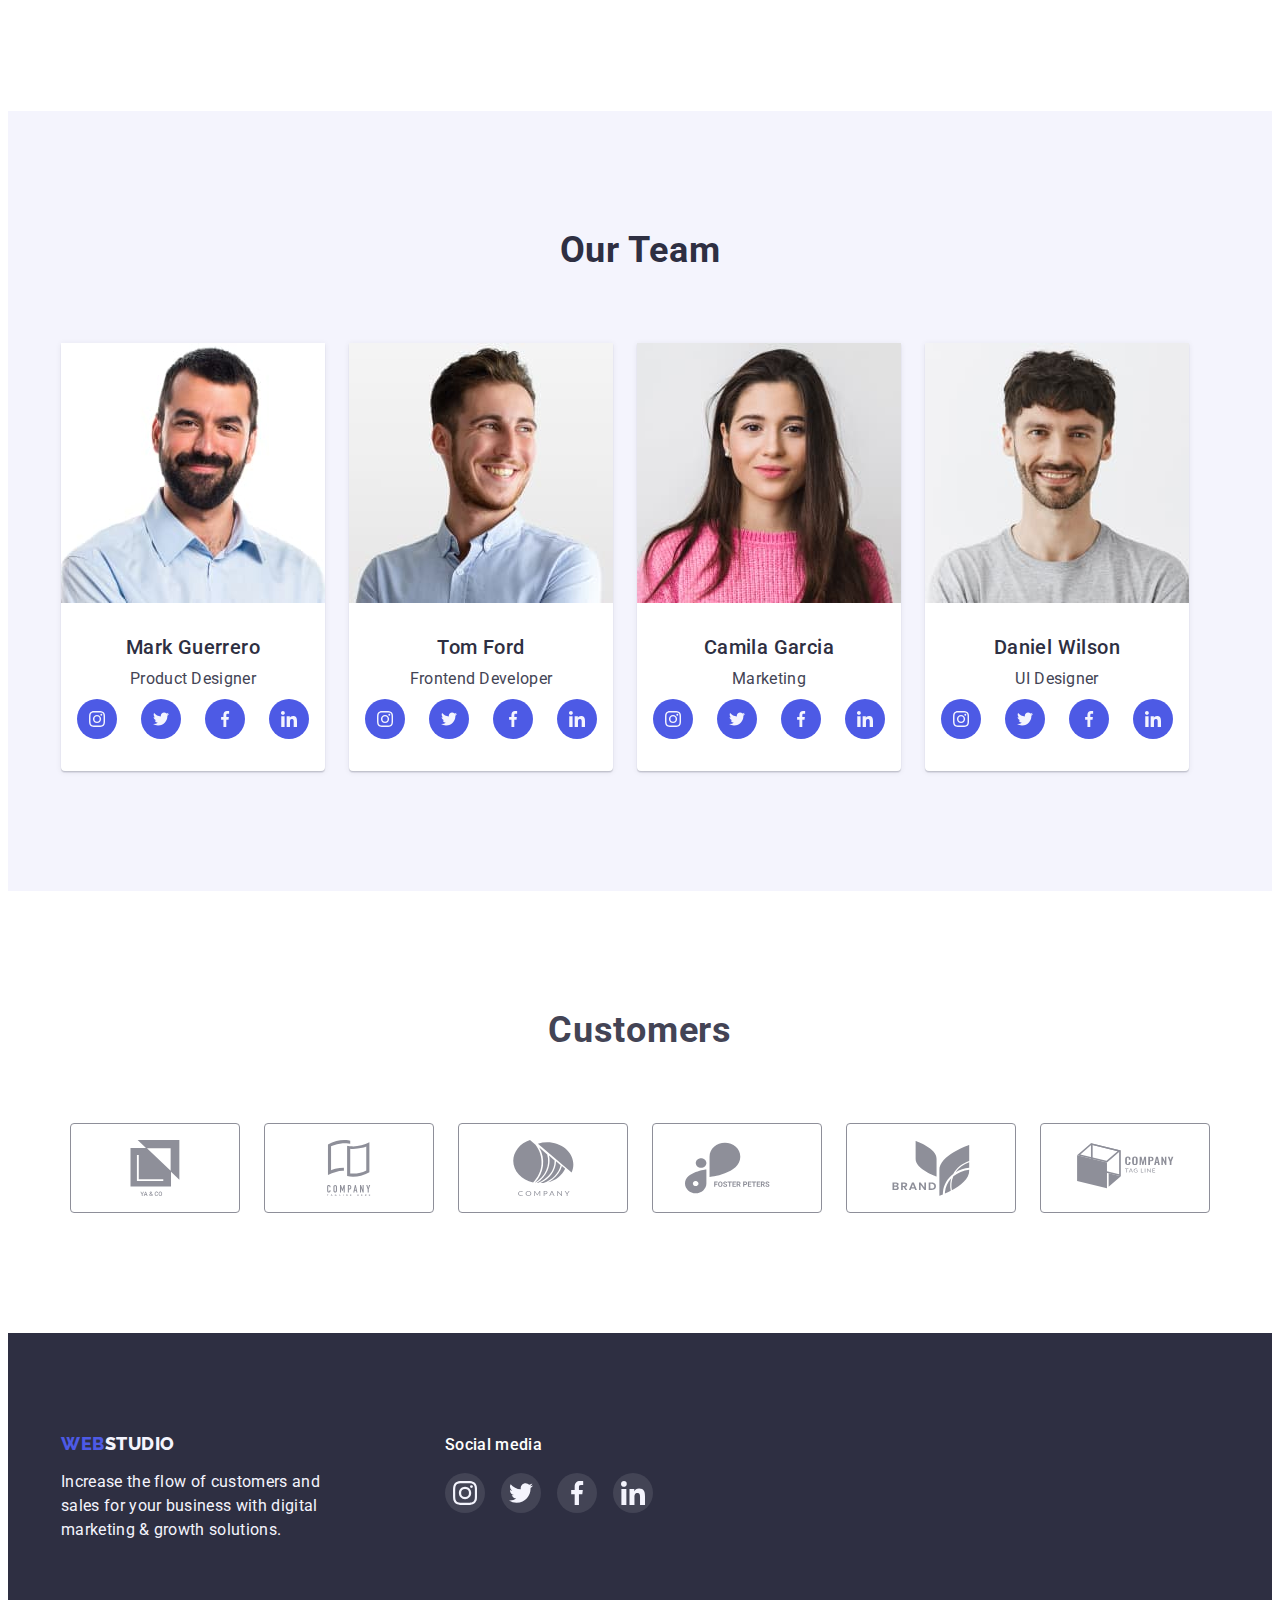
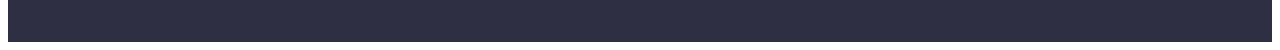
==== commit 21e2a072: "svg" ====
--- a/index.html
+++ b/index.html
@@ -50,30 +50,42 @@
         </section>
         <section class="section-info">
           <div class="container">
-          <h2 class="info-title visually-hidden">About us</h2>
-          <ul class="info-list list">
-            <li>
+            <h2 class="info-title visually-hidden">About us</h2>
+            <ul class="info-list list">
+              <li class="info-item">
+              <svg class="info-icons" width="264" height="112">
+                <use href="./images/icons.svg#icon-antenna-1"></use>
+              </svg>
               <h3 class="list-title">Strategy</h3>
               <p class="list-text">
                 Our goal is to identify the business problem to walk away with the
                 perfect and creative solution.
               </p>
             </li>
-            <li>
+            <li class="info-item">
+              <svg class="info-icon">
+                <use></use>
+              </svg>
               <h3 class="list-title">Punctuality</h3>
               <p class="list-text">
                 Bring the key message to the brand's audience for the best price
                 within the shortest possible time.
               </p>
             </li>
-            <li>
+            <li class="info-item">
+              <svg class="info-icon">
+                <use></use>
+              </svg>
               <h3 class="list-title">Diligence</h3>
               <p class="list-text">
                 Research and confirm brands that present the strongest digital
                 growth opportunities and minimize risk.
               </p>
             </li>
-            <li>
+            <li class="info-item">
+              <svg class="info-icon">
+                <use></use>
+              </svg>
               <h3 class="list-title">Technologies</h3>
               <p class="list-text">
                 Design practice focused on digital experiences. We bring forth a
@@ -279,13 +291,37 @@
     </main>
     <footer class="page-footer">
         <div class="container">
-        <a href="./index.html" class="footer-logo link"
-          >Web<span class="footer-logo-span">Studio</span></a
-        >
-        <p class="footer-text">
-          Increase the flow of customers and sales for your business with digital
-          marketing & growth solutions.
-        </p>
+        <div class="footer-logo-container">
+          <a href="./index.html" class="footer-logo link"
+            >Web<span class="footer-logo-span">Studio</span></a
+          >
+          <p class="footer-text">
+            Increase the flow of customers and sales for your business with digital
+            marketing & growth solutions.
+          </p>
+        </div >
+        <div class="footer-container">
+          <p class="footer-social">Social media</p>
+          <ul class="footer-socials list">
+            <li class="footer-socials-item"><a class="footer-socials-link link" href="">
+              <svg class="socials-link-icon" width="24" height="24"><use href="./images/icons.svg#icon-instagram-2">
+              </use>
+            </svg></a></li>
+            <li class="footer-socials-item"><a class="footer-socials-link link" href="">
+              <svg class="socials-link-icon" width="24" height="24"><use href="./images/icons.svg#icon-twitter-1">
+              </use>
+            </svg></a></li>
+            <li class="footer-socials-item"><a class="footer-socials-link link" href="">
+              <svg class="socials-link-icon" width="24" height="24"><use href="./images/icons.svg#icon-facebook-1">
+              </use>
+            </svg></a></li>
+            <li class="footer-socials-item"><a class="footer-socials-link link" href="">
+              <svg class="socials-link-icon" width="24" height="24"><use href="./images/icons.svg#icon-linkedin-1">
+              </use>
+            </svg></a></li>
+          </ul>
+        </div>
+      
       </div >
       </footer>
   </body>
--- a/css/styles.css
+++ b/css/styles.css
@@ -200,6 +200,12 @@
   display: flex;
   gap: 24px;
 }
+/* .info-item {
+} */
+/* .info-icons{
+} */
+.list-title::before {
+}
 .list-title {
 font-weight: 500;
 font-size: 20px;
@@ -429,6 +435,15 @@
   background: var(--second-color);
   padding-top: 100px;
   padding-bottom: 100px;
+  display: flex;
+  
+}
+.page-footer .container {
+  display: flex;
+  align-items: flex-start;
+}
+.footer-logo-container{
+  display: inline-block;
 }
 .footer-logo {
   text-transform: uppercase;
@@ -450,4 +465,36 @@
   line-height: 1.5;
   letter-spacing: 0.02em;
   width: 264px;
+}
+.footer-container {
+  display: inline-block;
+  margin-left: 120px;
+}
+.footer-social {
+font-weight: 500;
+line-height: 1.5;
+letter-spacing: 0.02em;
+color: var(--background-color);
+
+margin-bottom: 16px;
+}
+.footer-socials {
+  display: inline-flex;
+  gap:16px;
+}
+.footer-socials-item {
+  width: 40px;
+  height: 40px;
+  border-radius: 50%;
+}
+.footer-socials-link {
+  display: flex;
+  width: 100%;
+  height: 100%;
+  border-radius: 50%;
+  background-color: var(--brand-color);
+  justify-content: center;
+  align-items: center;
+}
+.socials-link-icon {
 }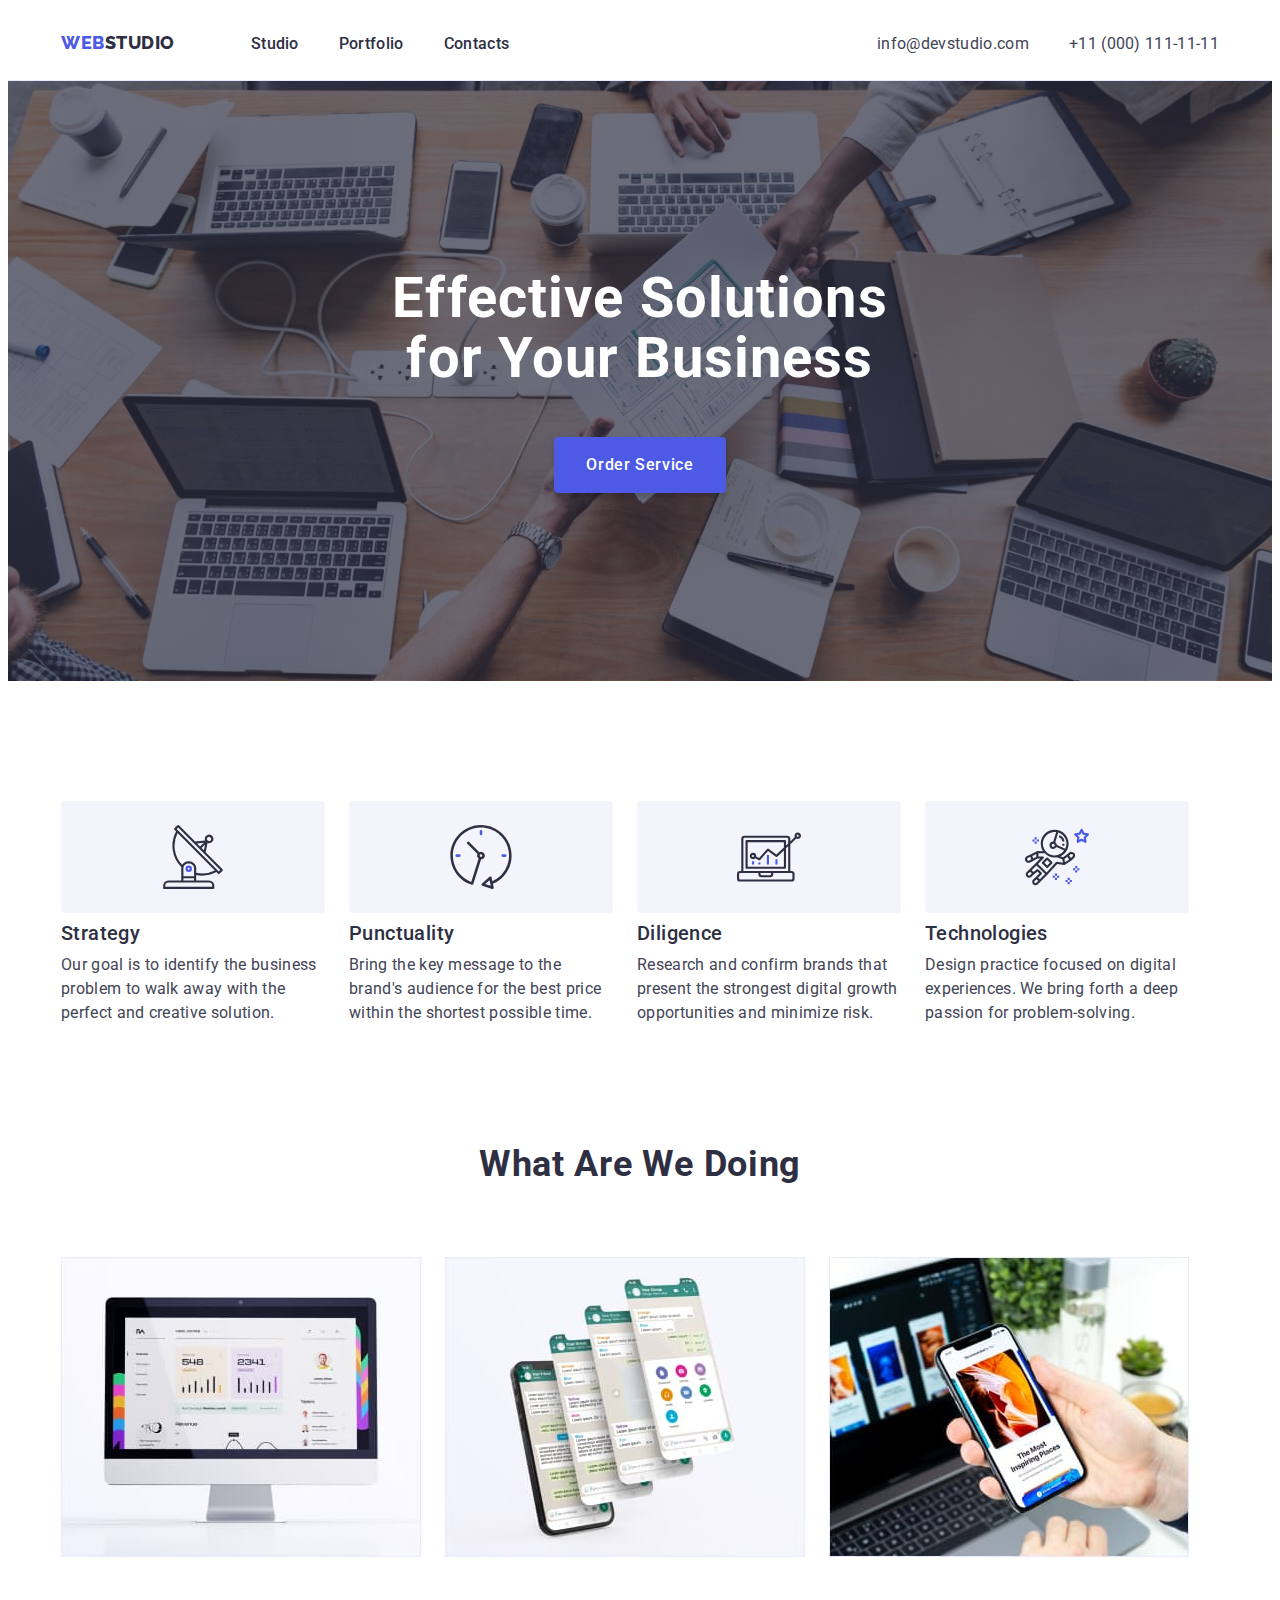
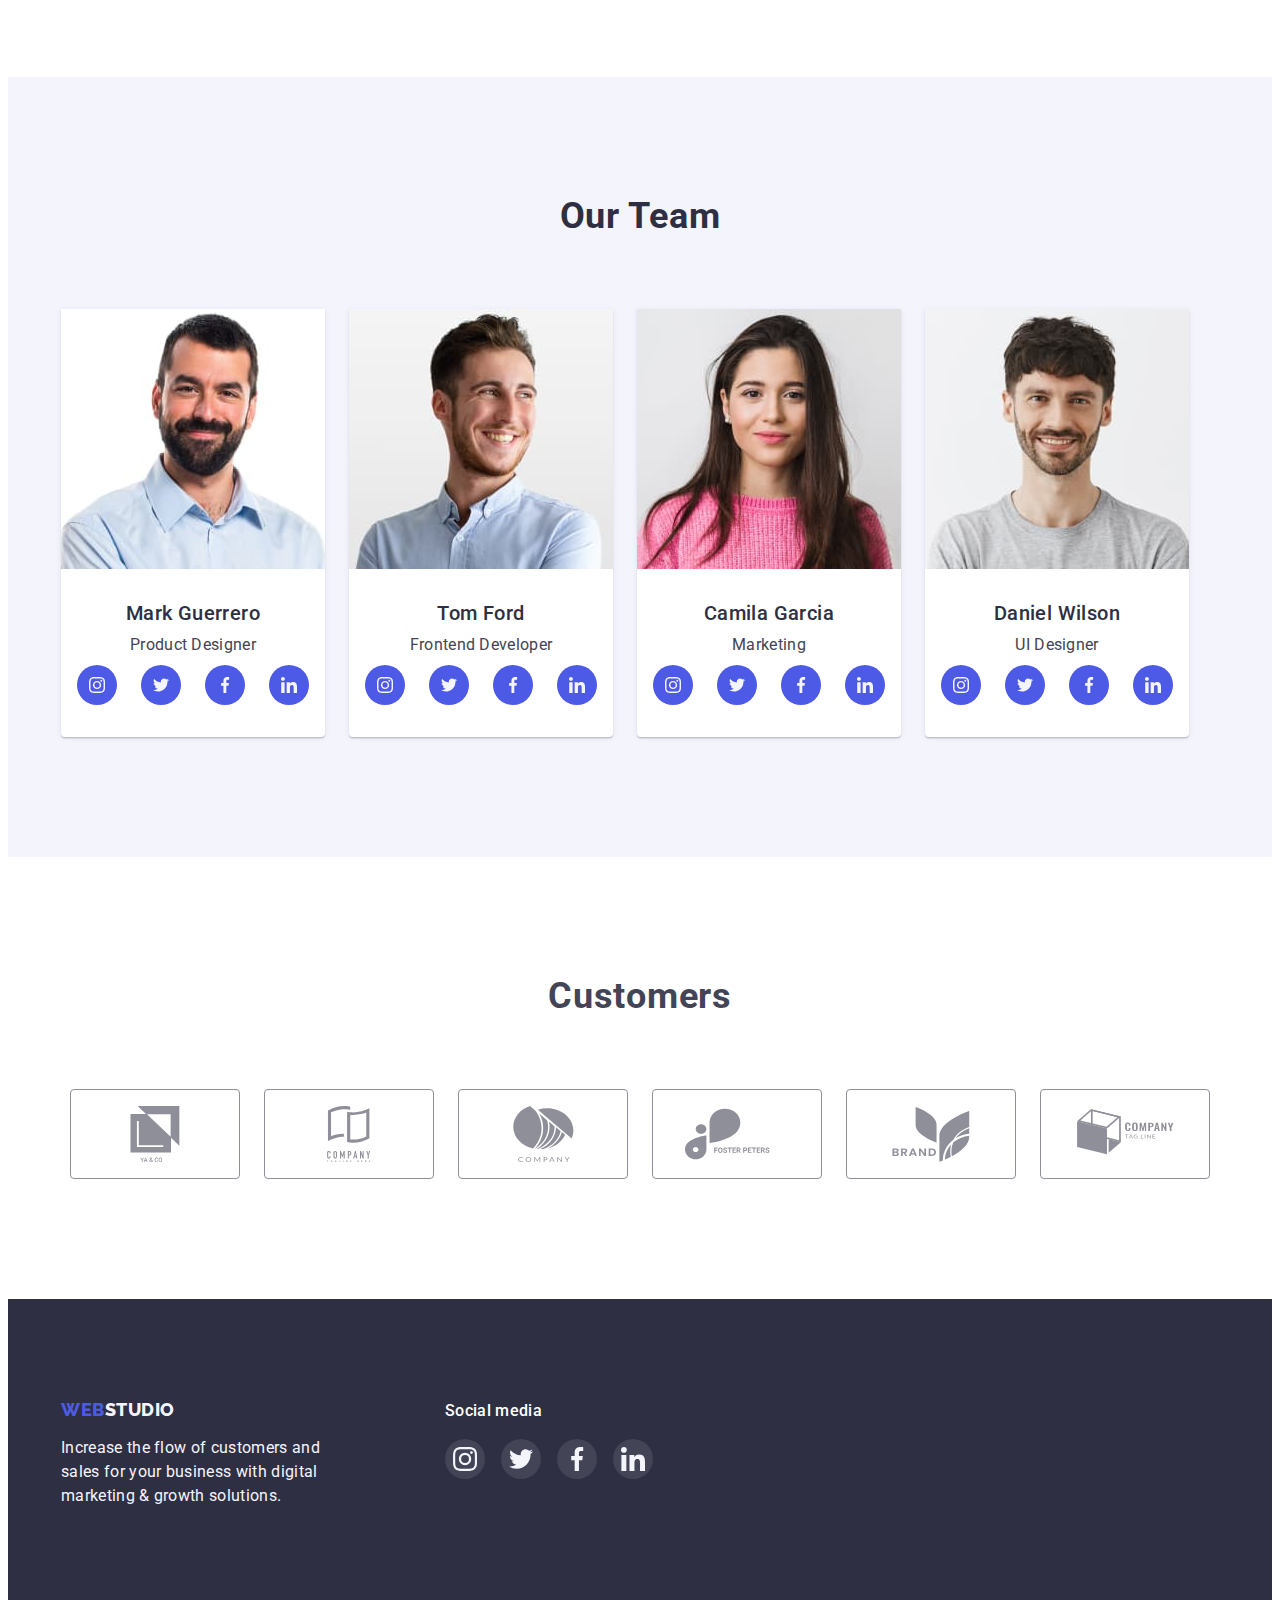
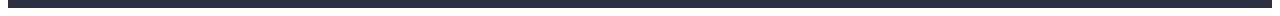
==== commit c1005e40: "svg" ====
--- a/index.html
+++ b/index.html
@@ -53,9 +53,11 @@
             <h2 class="info-title visually-hidden">About us</h2>
             <ul class="info-list list">
               <li class="info-item">
-              <svg class="info-icons" width="264" height="112">
-                <use href="./images/icons.svg#icon-antenna-1"></use>
-              </svg>
+              <span class="info-image">
+                <svg class="info-icons" width="64" height="64">
+                  <use href="./images/icons.svg#icon-antenna-1"></use>
+                </svg>
+              </span>
               <h3 class="list-title">Strategy</h3>
               <p class="list-text">
                 Our goal is to identify the business problem to walk away with the
@@ -63,9 +65,11 @@
               </p>
             </li>
             <li class="info-item">
-              <svg class="info-icon">
-                <use></use>
-              </svg>
+              <span class="info-image">
+                <svg class="info-icons" width="64" height="64">
+                  <use href="./images/icons.svg#icon-clock-1"></use>
+                </svg>
+              </span>
               <h3 class="list-title">Punctuality</h3>
               <p class="list-text">
                 Bring the key message to the brand's audience for the best price
@@ -73,9 +77,11 @@
               </p>
             </li>
             <li class="info-item">
-              <svg class="info-icon">
-                <use></use>
-              </svg>
+              <span class="info-image">
+                <svg class="info-icons" width="64" height="64">
+                  <use href="./images/icons.svg#icon-diagram-1"></use>
+                </svg>
+              </span>
               <h3 class="list-title">Diligence</h3>
               <p class="list-text">
                 Research and confirm brands that present the strongest digital
@@ -83,9 +89,11 @@
               </p>
             </li>
             <li class="info-item">
-              <svg class="info-icon">
-                <use></use>
-              </svg>
+              <span class="info-image">
+                <svg class="info-icons" width="64" height="64">
+                  <use href="./images/icons.svg#icon-astronaut-1"></use>
+                </svg>
+              </span>
               <h3 class="list-title">Technologies</h3>
               <p class="list-text">
                 Design practice focused on digital experiences. We bring forth a
--- a/css/styles.css
+++ b/css/styles.css
@@ -202,6 +202,16 @@
 }
 /* .info-item {
 } */
+.info-image {
+  display: flex;
+  width:264px;
+  height:112px;
+  margin-bottom: 8px;
+  justify-content: center;
+  align-items: center;
+  border-radius: 4px;
+  background-color: var(--section-color);
+}
 /* .info-icons{
 } */
 .list-title::before {
@@ -467,7 +477,6 @@
   width: 264px;
 }
 .footer-container {
-  display: inline-block;
   margin-left: 120px;
 }
 .footer-social {
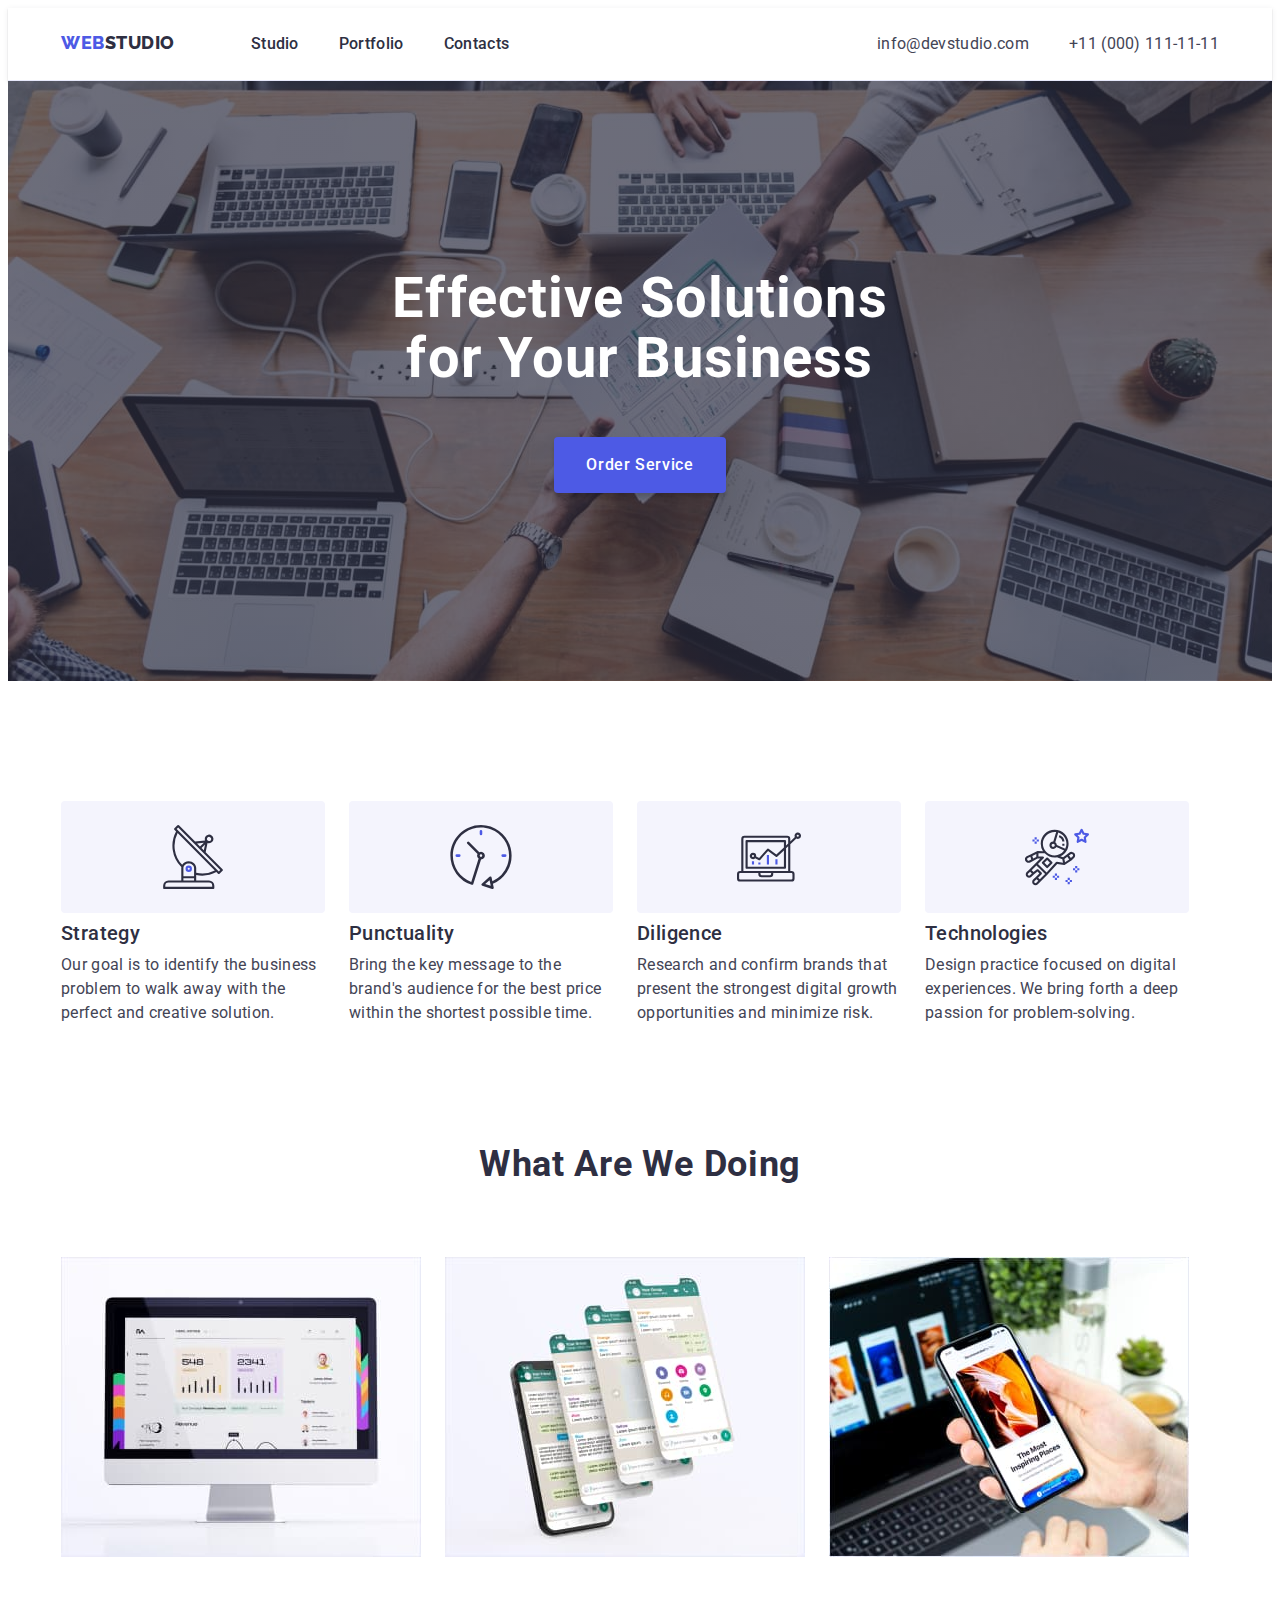
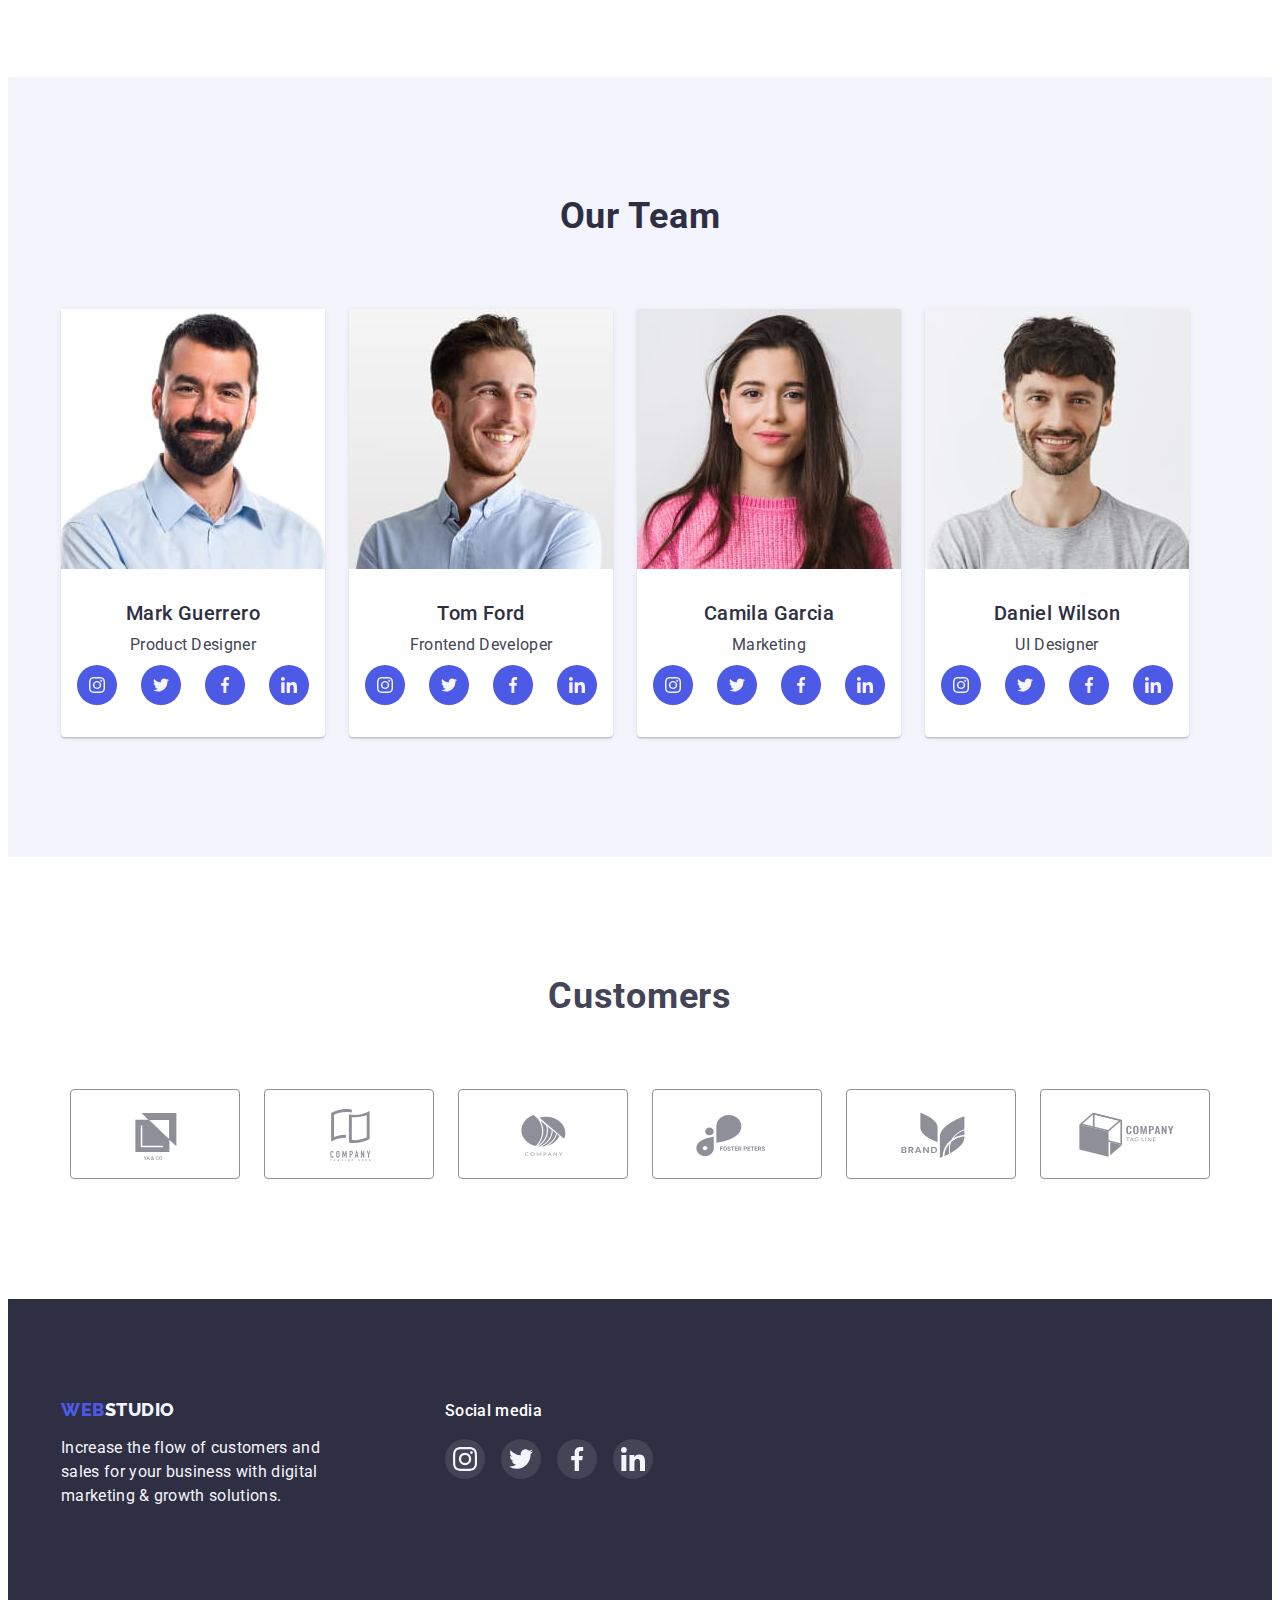
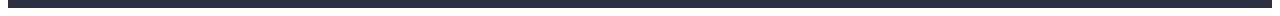
==== commit 78bd92e0: "svg" ====
--- a/index.html
+++ b/index.html
@@ -53,11 +53,11 @@
             <h2 class="info-title visually-hidden">About us</h2>
             <ul class="info-list list">
               <li class="info-item">
-              <span class="info-image">
+              <div class="info-image">
                 <svg class="info-icons" width="64" height="64">
                   <use href="./images/icons.svg#icon-antenna-1"></use>
                 </svg>
-              </span>
+              </div>
               <h3 class="list-title">Strategy</h3>
               <p class="list-text">
                 Our goal is to identify the business problem to walk away with the
@@ -65,11 +65,11 @@
               </p>
             </li>
             <li class="info-item">
-              <span class="info-image">
+              <div class="info-image">
                 <svg class="info-icons" width="64" height="64">
                   <use href="./images/icons.svg#icon-clock-1"></use>
                 </svg>
-              </span>
+              </div>
               <h3 class="list-title">Punctuality</h3>
               <p class="list-text">
                 Bring the key message to the brand's audience for the best price
@@ -77,11 +77,11 @@
               </p>
             </li>
             <li class="info-item">
-              <span class="info-image">
+              <div class="info-image">
                 <svg class="info-icons" width="64" height="64">
                   <use href="./images/icons.svg#icon-diagram-1"></use>
                 </svg>
-              </span>
+              </div>
               <h3 class="list-title">Diligence</h3>
               <p class="list-text">
                 Research and confirm brands that present the strongest digital
@@ -89,11 +89,11 @@
               </p>
             </li>
             <li class="info-item">
-              <span class="info-image">
+              <div class="info-image">
                 <svg class="info-icons" width="64" height="64">
                   <use href="./images/icons.svg#icon-astronaut-1"></use>
                 </svg>
-              </span>
+              </div>
               <h3 class="list-title">Technologies</h3>
               <p class="list-text">
                 Design practice focused on digital experiences. We bring forth a
@@ -257,37 +257,37 @@
           <div class="container">
             <h2 class="customers-title">Customers</h2>
             <ul class="customers-list list">
-              <li class="customers-list-item"> <a class="customers-list-link" href="">
+              <li class="customers-list-item"> <a class="customers-list-link link" href="">
                 <svg class="customers-list-icon" width="104" height="56">
                   <use href="./images/icons.svg#icon-cust1"></use>
                 </svg>
               </a>
               </li>
-              <li class="customers-list-item"> <a class="customers-list-link" href="">
+              <li class="customers-list-item"> <a class="customers-list-link link" href="">
                 <svg class="customers-list-icon" width="104" height="56">
                   <use href="./images/icons.svg#icon-cust2"></use>
                 </svg>
               </a>
               </li>
-              <li class="customers-list-item"> <a class="customers-list-link" href="">
+              <li class="customers-list-item"> <a class="customers-list-link link" href="">
                 <svg class="customers-list-icon" width="104" height="56">
                   <use href="./images/icons.svg#icon-cust3"></use>
                 </svg>
               </a>
               </li>
-              <li class="customers-list-item"> <a class="customers-list-link" href="">
+              <li class="customers-list-item"> <a class="customers-list-link link" href="">
                 <svg class="customers-list-icon" width="104" height="56">
                   <use href="./images/icons.svg#icon-cust4"></use>
                 </svg>
               </a>
               </li>
-              <li class="customers-list-item"> <a class="customers-list-link" href="">
+              <li class="customers-list-item"> <a class="customers-list-link link" href="">
                 <svg class="customers-list-icon" width="104" height="56">
                   <use href="./images/icons.svg#icon-cust5"></use>
                 </svg>
               </a>
               </li>
-              <li class="customers-list-item"> <a class="customers-list-link" href="">
+              <li class="customers-list-item"> <a class="customers-list-link link" href="">
                 <svg class="customers-list-icon" width="104" height="56">
                   <use href="./images/icons.svg#icon-cust6"></use>
                 </svg>
--- a/css/styles.css
+++ b/css/styles.css
@@ -8,6 +8,7 @@
   --section-color: #f4f4fd;
   --border-color: #e7e9fc;
   --background-gradient: linear-gradient(rgba(46, 47, 66, 0.7),rgba(46, 47, 66, 0.7));
+  --footer-hover: #31D0AA;
 }
 p,h1,h2,h3,h4,h5,h6 {
   margin: 0;
@@ -59,8 +60,8 @@
 }
 /*HEADER____________________________________________*/
 .page-header {
-  box-sizing: border-box;
   border-bottom: 1px solid var(--border-color);
+  box-shadow: 0px 2px 1px rgba(46, 47, 66, 0.08), 0px 1px 1px rgba(46, 47, 66, 0.16), 0px 1px 6px rgba(46, 47, 66, 0.08);
 }
 .page-header .container {
   display: flex;
@@ -140,18 +141,18 @@
 }
 /*HERO______________________________________________*/
 .section-hero {
+  max-width: 1440px;
   background-color: var(--second-color);
   background-image: var(--background-gradient), url(../images/people-office.jpg);
   background-repeat: no-repeat;
   background-position: center;
   background-size: cover;
-}
-/* .hero-container {
-} */
-.section-hero {
+  margin: 0 auto;
   padding-top: 188px;
   padding-bottom: 188px;
 }
+/* .hero-container {
+} */
 .hero-title {
 font-size: 56px;
 line-height: 1.07;
@@ -321,6 +322,10 @@
   justify-content: center;
   align-items: center;
 }
+.socials-link:hover,
+.socials-link:focus {
+  background-color: var(--button-color);
+}
 .socials-link-icon {
 }
 /*CUSTOMERS__________________________________________*/
@@ -342,20 +347,28 @@
   gap:24px;
 }
 .customers-list-item {
+  
+}
+.customers-list-link {
+  display: flex;
+  width: 100%;
+  height: 100%;
+  justify-content: center;
+  align-items: center;
   width: 168px;
   height: 88px;
   border: 1px solid #8E8F99;
   border-radius: 4px;
-}
-.customers-list-link {
-  display: flex;
-  width: 100%;
-  height: 100%;
-  justify-content: center;
-  align-items: center;
-}
-.customers-list-icon {
-}
+  fill: #8E8F99;
+}
+.customers-list-link:hover,
+.customers-list-link:focus {
+  border: 1px solid var(--button-color);
+  color: var(--button-color); 
+  fill: var(--button-color);
+}
+/* .customers-list-icon {
+} */
 /* PORTFOLIO PAGE___________________________________ */
 .section-portfolio{
   padding-top: 96px;
@@ -505,5 +518,9 @@
   justify-content: center;
   align-items: center;
 }
-.socials-link-icon {
-}+.footer-socials-link:hover,
+.footer-socials-link:focus {
+  background-color: var(--footer-hover);
+}
+/* .socials-link-icon {
+} */